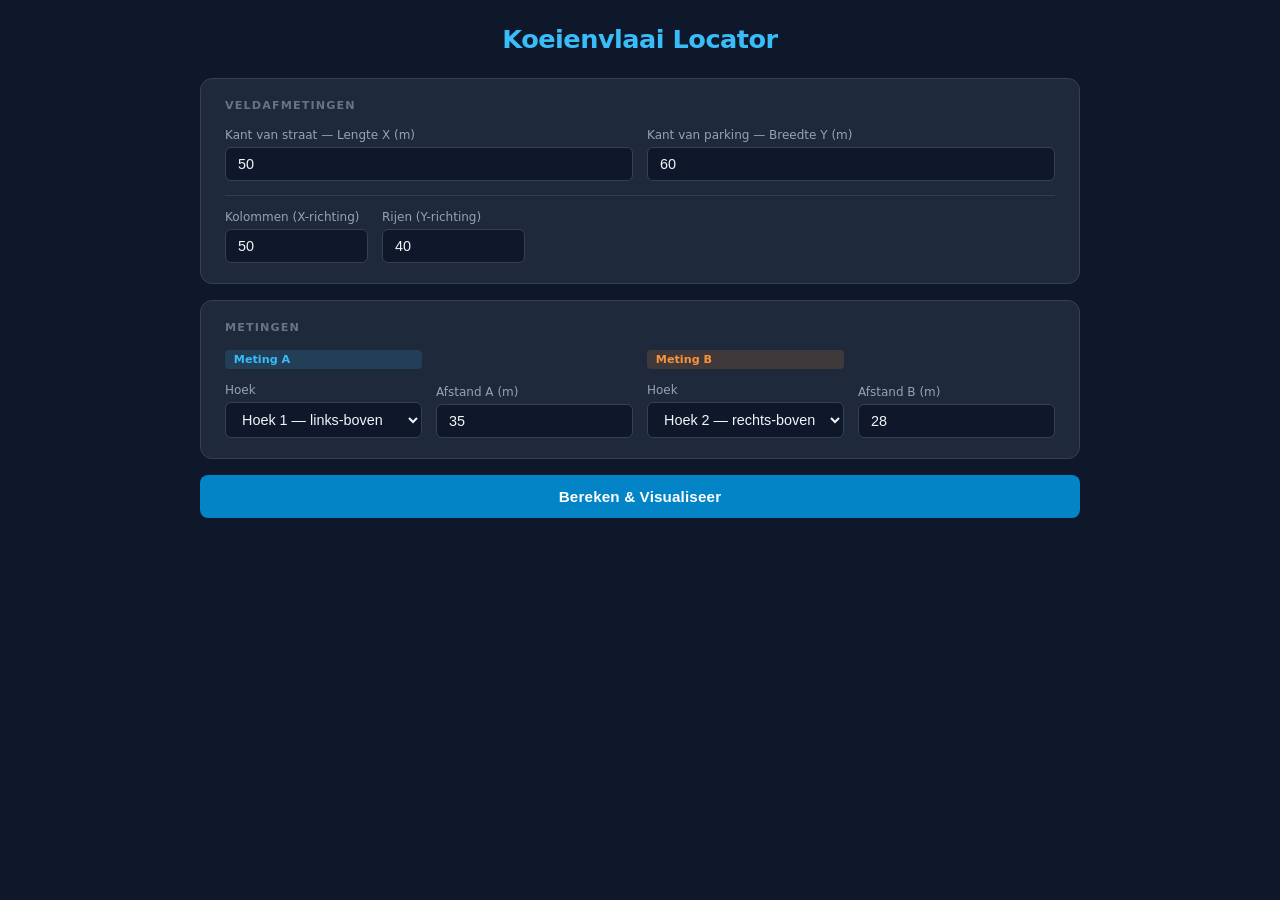
==== index.html @ a51b51c4 "Rename koeienvlaai.html to index.html" ====
<!DOCTYPE html>
<html lang="nl">
<head>
  <meta charset="UTF-8">
  <meta name="viewport" content="width=device-width, initial-scale=1.0">
  <title>Koeienvlaai Locator</title>
  <style>
    *, *::before, *::after { box-sizing: border-box; margin: 0; padding: 0; }
    body {
      font-family: system-ui, -apple-system, BlinkMacSystemFont, sans-serif;
      background: #0f172a;
      color: #e2e8f0;
      min-height: 100vh;
      padding: 1.5rem;
    }
    h1 {
      text-align: center;
      font-size: 1.6rem;
      font-weight: 700;
      color: #38bdf8;
      margin-bottom: 1.5rem;
      letter-spacing: -0.02em;
    }
    .container { max-width: 880px; margin: 0 auto; }
    .card {
      background: #1e293b;
      border: 1px solid #334155;
      border-radius: 12px;
      padding: 1.25rem 1.5rem;
      margin-bottom: 1rem;
    }
    .card-title {
      font-size: 0.7rem;
      font-weight: 700;
      text-transform: uppercase;
      letter-spacing: 0.1em;
      color: #64748b;
      margin-bottom: 1rem;
    }
    .grid-2 { display: grid; grid-template-columns: 1fr 1fr; gap: 0.875rem; }
    .grid-4 { display: grid; grid-template-columns: 1fr 1fr 1fr 1fr; gap: 0.875rem; }
    .field { display: flex; flex-direction: column; gap: 0.3rem; }
    label { font-size: 0.75rem; color: #94a3b8; font-weight: 500; }
    input, select {
      width: 100%; padding: 0.5rem 0.75rem;
      background: #0f172a; border: 1px solid #334155; border-radius: 6px;
      color: #f1f5f9; font-size: 0.9rem; transition: border-color 0.15s;
    }
    input:focus, select:focus { outline: none; border-color: #38bdf8; box-shadow: 0 0 0 2px rgba(56,189,248,0.15); }
    .sep { border: none; border-top: 1px solid #2d3d52; margin: 0.875rem 0; }
    .badge {
      font-size: 0.7rem; font-weight: 700; padding: 0.2rem 0.55rem;
      border-radius: 4px; display: inline-block; margin-bottom: 0.6rem;
    }
    .badge-a { background: rgba(56,189,248,0.15); color: #38bdf8; }
    .badge-b { background: rgba(251,146,60,0.15); color: #fb923c; }
    #calcBtn {
      width: 100%; padding: 0.8rem; background: #0284c7; color: #fff;
      border: none; border-radius: 8px; font-size: 0.95rem; font-weight: 600;
      cursor: pointer; transition: background 0.15s; margin-bottom: 1rem;
      letter-spacing: 0.01em;
    }
    #calcBtn:hover { background: #0369a1; }
    .canvas-wrapper { overflow: hidden; border-radius: 8px; background: #080f1a; }
    canvas { display: block; max-width: 100%; }
    .result-box {
      margin-top: 1rem; padding: 1rem 1.25rem; border-radius: 8px;
      border-left: 4px solid #22c55e; background: rgba(34,197,94,0.07);
    }
    .result-box.error { border-left-color: #ef4444; background: rgba(239,68,68,0.07); color: #fca5a5; }
    .vakje-num { font-size: 2.4rem; font-weight: 800; color: #22c55e; line-height: 1; }
    .coords-detail { margin-top: 0.5rem; font-size: 0.82rem; color: #94a3b8; line-height: 1.7; }
    .coords-detail strong { color: #cbd5e1; }
    .warn-txt { color: #f59e0b; font-size: 0.8rem; margin-top: 0.3rem; }
    @media (max-width: 600px) {
      .grid-4 { grid-template-columns: 1fr 1fr; }
      .grid-2 { grid-template-columns: 1fr; }
    }
  </style>
</head>
<body>
<div class="container">
  <h1>Koeienvlaai Locator</h1>

  <div class="card">
    <div class="card-title">Veldafmetingen</div>
    <div class="grid-2">
      <div class="field">
        <label>Kant van straat — Lengte X (m)</label>
        <input type="number" id="lengte" value="50" min="0.1" step="any">
      </div>
      <div class="field">
        <label>Kant van parking — Breedte Y (m)</label>
        <input type="number" id="breedte" value="60" min="0.1" step="any">
      </div>
    </div>
    <hr class="sep">
    <div class="grid-2" style="max-width:300px">
      <div class="field">
        <label>Kolommen (X-richting)</label>
        <input type="number" id="numCols" value="50" min="1" step="1">
      </div>
      <div class="field">
        <label>Rijen (Y-richting)</label>
        <input type="number" id="numRows" value="40" min="1" step="1">
      </div>
    </div>
  </div>

  <div class="card">
    <div class="card-title">Metingen</div>
    <div class="grid-4">
      <div class="field">
        <div class="badge badge-a">Meting A</div>
        <label>Hoek</label>
        <select id="hoekA">
          <option value="1">Hoek 1 — links-boven</option>
          <option value="2">Hoek 2 — rechts-boven</option>
          <option value="3">Hoek 3 — links-onder</option>
          <option value="4">Hoek 4 — rechts-onder</option>
        </select>
      </div>
      <div class="field" style="justify-content:flex-end">
        <label>Afstand A (m)</label>
        <input type="number" id="afstandA" value="35" min="0" step="any">
      </div>
      <div class="field">
        <div class="badge badge-b">Meting B</div>
        <label>Hoek</label>
        <select id="hoekB">
          <option value="1">Hoek 1 — links-boven</option>
          <option value="2" selected>Hoek 2 — rechts-boven</option>
          <option value="3">Hoek 3 — links-onder</option>
          <option value="4">Hoek 4 — rechts-onder</option>
        </select>
      </div>
      <div class="field" style="justify-content:flex-end">
        <label>Afstand B (m)</label>
        <input type="number" id="afstandB" value="28" min="0" step="any">
      </div>
    </div>
  </div>

  <button id="calcBtn" onclick="calculate()">Bereken &amp; Visualiseer</button>

  <div class="card" id="output-card" style="display:none">
    <div class="canvas-wrapper">
      <canvas id="fieldCanvas"></canvas>
    </div>
    <div id="result-text"></div>
  </div>

  <div class="card" id="full-grid-card" style="display:none">
    <div class="card-title">Volledig raster</div>
    <div id="full-grid-scroll" style="overflow:auto;max-height:520px;border-radius:6px;background:#080f1a;cursor:grab">
      <canvas id="fullGridCanvas" style="display:block"></canvas>
    </div>
    <div style="margin-top:.6rem;display:flex;gap:1rem;align-items:center;flex-wrap:wrap">
      <div style="display:flex;gap:.5rem;align-items:center;font-size:.75rem;color:#94a3b8">
        <span style="display:inline-block;width:12px;height:12px;background:rgba(34,197,94,0.4);border:2px solid #22c55e;border-radius:2px"></span> Winnend vakje
        <span style="display:inline-block;width:12px;height:12px;background:rgba(234,179,8,0.3);border:1px dashed #f59e0b;border-radius:2px;margin-left:.5rem"></span> Buurvakjes
      </div>
      <button onclick="scrollToWinner()" style="margin-left:auto;padding:.3rem .75rem;background:#0f172a;border:1px solid #334155;border-radius:6px;color:#94a3b8;font-size:.78rem;cursor:pointer">
        &#8982; Scroll naar winnend vakje
      </button>
    </div>
  </div>
</div>

<script>
// --- Hoeken ---
function getCorner(num, L, B) {
  return { 1:[0,0], 2:[L,0], 3:[0,B], 4:[L,B] }[num];
}

// --- Snijpunt van twee cirkels ---
// Geeft [pt1, pt2] of null als geen snijpunt
function circleIntersect(x1, y1, r1, x2, y2, r2) {
  const dx = x2 - x1, dy = y2 - y1;
  const d = Math.hypot(dx, dy);
  const EPS = 1e-9;
  if (d < EPS) return null;                    // zelfde middelpunt
  if (d > r1 + r2 + EPS) return null;          // te ver
  if (d < Math.abs(r1 - r2) - EPS) return null; // een binnen de andere
  const a = (r1 * r1 - r2 * r2 + d * d) / (2 * d);
  const h = Math.sqrt(Math.max(0, r1 * r1 - a * a));
  const mx = x1 + a * dx / d;
  const my = y1 + a * dy / d;
  return [
    [mx + h * dy / d, my - h * dx / d],
    [mx - h * dy / d, my + h * dx / d]
  ];
}

function insideRect(x, y, L, B, tol = 0.05) {
  return x >= -tol && x <= L + tol && y >= -tol && y <= B + tol;
}

// --- Hoofdberekening ---
function calculate() {
  const L    = parseFloat(document.getElementById('lengte').value);
  const B    = parseFloat(document.getElementById('breedte').value);
  const cols = parseInt(document.getElementById('numCols').value);
  const rows = parseInt(document.getElementById('numRows').value);
  const hA   = parseInt(document.getElementById('hoekA').value);
  const hB   = parseInt(document.getElementById('hoekB').value);
  const dA   = parseFloat(document.getElementById('afstandA').value);
  const dB   = parseFloat(document.getElementById('afstandB').value);

  if ([L,B,dA,dB].some(v => isNaN(v) || v <= 0) || cols < 1 || rows < 1)
    return showError('Vul alle velden in met positieve getallen.');
  if (hA === hB)
    return showError('Kies twee verschillende hoeken.');

  const [ax, ay] = getCorner(hA, L, B);
  const [bx, by] = getCorner(hB, L, B);

  const pts = circleIntersect(ax, ay, dA, bx, by, dB);
  if (!pts) return showError('De cirkels snijden niet — controleer de afstanden.');

  const inside = pts.filter(([x,y]) => insideRect(x, y, L, B));
  if (inside.length === 0)
    return showError('Geen snijpunt binnen het veld — controleer de afstanden.');

  let point, ambiguous = false;
  if (inside.length === 2) {
    ambiguous = true;
    const margin = ([x,y]) => Math.min(x, L-x, y, B-y);
    point = margin(inside[0]) >= margin(inside[1]) ? inside[0] : inside[1];
  } else {
    point = inside[0];
  }

  const [px, py] = point;
  const cellW = L / cols;
  const cellH = B / rows;
  const col = Math.min(Math.floor(px / cellW), cols - 1);
  const row = Math.min(Math.floor(py / cellH), rows - 1);
  const vakjeNum = row * cols + col + 1;

  document.getElementById('output-card').style.display = 'block';
  document.getElementById('full-grid-card').style.display = 'block';

  drawField({
    L, B, cols, rows, cellW, cellH,
    ax, ay, dA, bx, by, dB,
    px, py, col, row,
    allPts: pts, hA, hB
  });
  renderFullGrid(cols, rows, col, row);

  const c0 = [col * cellW,       row * cellH      ].map(v => v.toFixed(3));
  const c1 = [(col+1) * cellW,   row * cellH      ].map(v => v.toFixed(3));
  const c2 = [col * cellW,       (row+1) * cellH  ].map(v => v.toFixed(3));
  const c3 = [(col+1) * cellW,   (row+1) * cellH  ].map(v => v.toFixed(3));

  // 3×3 buurraster opbouwen
  const gridCells = [];
  for (let dr = -1; dr <= 1; dr++) {
    for (let dc = -1; dc <= 1; dc++) {
      const nc = col + dc, nr = row + dr;
      const isWin = dc === 0 && dr === 0;
      if (isWin) {
        gridCells.push(`<div style="background:rgba(34,197,94,0.2);border:2px solid #22c55e;border-radius:4px;
          padding:.35rem;text-align:center;font-weight:800;color:#22c55e;font-size:.95rem">#${vakjeNum}</div>`);
      } else if (nc >= 0 && nc < cols && nr >= 0 && nr < rows) {
        const n = nr * cols + nc + 1;
        gridCells.push(`<div style="background:rgba(234,179,8,0.12);border:1px dashed rgba(234,179,8,0.45);border-radius:4px;
          padding:.35rem;text-align:center;color:#fbbf24;font-size:.88rem;font-weight:600">#${n}</div>`);
      } else {
        gridCells.push(`<div style="border:1px solid #1e293b;border-radius:4px;padding:.35rem;
          text-align:center;color:#334155;font-size:.88rem">—</div>`);
      }
    }
  }

  // Afstandscontrole
  const calcDistA = Math.hypot(px - ax, py - ay);
  const calcDistB = Math.hypot(px - bx, py - by);
  const errA = Math.abs(calcDistA - dA);
  const errB = Math.abs(calcDistB - dB);
  const fmtErr = v => v < 0.001 ? '<span style="color:#4ade80">✓ 0.000</span>'
                                 : `<span style="color:#f87171">Δ ${v.toFixed(3)}</span>`;

  document.getElementById('result-text').innerHTML = `
    <div class="result-box">
      <div class="vakje-num">Vakje #${vakjeNum}</div>
      <div class="coords-detail">
        Koeienvlaai: <strong>X = ${px.toFixed(3)} m</strong> &nbsp;|&nbsp; <strong>Y = ${py.toFixed(3)} m</strong><br>
        Raster: <strong>${cols} kol. × ${rows} rijen</strong> = ${cols*rows} vakjes
        &nbsp;|&nbsp; Cel: ${cellW.toFixed(3)} m × ${cellH.toFixed(3)} m
      </div>
      <hr style="border:none;border-top:1px solid #2d3d52;margin:.75rem 0">
      <div style="font-size:.7rem;font-weight:700;text-transform:uppercase;letter-spacing:.08em;color:#64748b;margin-bottom:.6rem">
        Loodrechte afstanden
      </div>
      <div style="display:grid;grid-template-columns:auto 1fr;gap:.4rem 1rem;font-size:.82rem;font-family:monospace;max-width:480px">
        <div style="color:#94a3b8">&#8592; Kant van parking (links)</div>
        <div><span style="color:#64748b">X</span> = <span style="color:#94a3b8">${px.toFixed(3)}</span> = <strong style="color:#e2e8f0">${px.toFixed(3)} m</strong></div>
        <div style="color:#94a3b8">&#8594; Kant van parking (rechts)</div>
        <div><span style="color:#64748b">Lengte − X</span> = <span style="color:#94a3b8">${L.toFixed(3)} − ${px.toFixed(3)}</span> = <strong style="color:#e2e8f0">${(L - px).toFixed(3)} m</strong></div>
        <div style="color:#94a3b8">&#8593; Kant van straat (boven)</div>
        <div><span style="color:#64748b">Y</span> = <span style="color:#94a3b8">${py.toFixed(3)}</span> = <strong style="color:#e2e8f0">${py.toFixed(3)} m</strong></div>
        <div style="color:#94a3b8">&#8595; Kant van straat (onder)</div>
        <div><span style="color:#64748b">Breedte − Y</span> = <span style="color:#94a3b8">${B.toFixed(3)} − ${py.toFixed(3)}</span> = <strong style="color:#e2e8f0">${(B - py).toFixed(3)} m</strong></div>
      </div>
      <hr style="border:none;border-top:1px solid #2d3d52;margin:.75rem 0">
      <div style="font-size:.7rem;font-weight:700;text-transform:uppercase;letter-spacing:.08em;color:#64748b;margin-bottom:.6rem">
        Afstandscontrole
      </div>
      <table style="font-size:.82rem;font-family:monospace;border-collapse:collapse;width:100%;max-width:420px">
        <thead>
          <tr style="color:#64748b;font-size:.7rem;text-transform:uppercase;letter-spacing:.05em">
            <th style="text-align:left;padding:.2rem .5rem .2rem 0;font-weight:600">Meting</th>
            <th style="text-align:right;padding:.2rem .4rem;font-weight:600">Ingevoerd</th>
            <th style="text-align:right;padding:.2rem .4rem;font-weight:600">Berekend</th>
            <th style="text-align:right;padding:.2rem 0 .2rem .4rem;font-weight:600">Verschil</th>
          </tr>
        </thead>
        <tbody>
          <tr style="border-top:1px solid #1e293b">
            <td style="padding:.3rem .5rem .3rem 0;color:#38bdf8">Hoek ${hA} → punt</td>
            <td style="text-align:right;padding:.3rem .4rem;color:#cbd5e1">${dA.toFixed(3)} m</td>
            <td style="text-align:right;padding:.3rem .4rem;color:#cbd5e1">${calcDistA.toFixed(3)} m</td>
            <td style="text-align:right;padding:.3rem 0 .3rem .4rem">${fmtErr(errA)}</td>
          </tr>
          <tr style="border-top:1px solid #1e293b">
            <td style="padding:.3rem .5rem .3rem 0;color:#fb923c">Hoek ${hB} → punt</td>
            <td style="text-align:right;padding:.3rem .4rem;color:#cbd5e1">${dB.toFixed(3)} m</td>
            <td style="text-align:right;padding:.3rem .4rem;color:#cbd5e1">${calcDistB.toFixed(3)} m</td>
            <td style="text-align:right;padding:.3rem 0 .3rem .4rem">${fmtErr(errB)}</td>
          </tr>
        </tbody>
      </table>
      <hr style="border:none;border-top:1px solid #2d3d52;margin:.75rem 0">
      <div style="font-size:.7rem;font-weight:700;text-transform:uppercase;letter-spacing:.08em;color:#64748b;margin-bottom:.6rem">
        Omgeving (vakjenummers)
      </div>
      <div style="display:grid;grid-template-columns:repeat(3,1fr);gap:.3rem;max-width:240px;font-family:monospace">
        ${gridCells.join('')}
      </div>
      <hr style="border:none;border-top:1px solid #2d3d52;margin:.75rem 0">
      <div style="font-size:.7rem;font-weight:700;text-transform:uppercase;letter-spacing:.08em;color:#64748b;margin-bottom:.5rem">
        Hoekpunten winnend vakje
      </div>
      <div style="display:grid;grid-template-columns:1fr 1fr;gap:.3rem .75rem;font-size:.82rem;font-family:monospace">
        <span style="color:#94a3b8">↖ links-boven</span>  <strong>(${c0[0]}, ${c0[1]})</strong>
        <span style="color:#94a3b8">↗ rechts-boven</span> <strong>(${c1[0]}, ${c1[1]})</strong>
        <span style="color:#94a3b8">↙ links-onder</span>  <strong>(${c2[0]}, ${c2[1]})</strong>
        <span style="color:#94a3b8">↘ rechts-onder</span> <strong>(${c3[0]}, ${c3[1]})</strong>
      </div>
      ${ambiguous ? '<div class="warn-txt" style="margin-top:.5rem">&#9888; Beide snijpunten lagen binnen het veld — meest centrale punt gekozen.</div>' : ''}
    </div>`;
}

function showError(msg) {
  document.getElementById('output-card').style.display = 'block';
  document.getElementById('result-text').innerHTML =
    `<div class="result-box error">${msg}</div>`;
}

// --- Canvas tekening ---
function drawField({ L, B, cols, rows, cellW, cellH, ax, ay, dA, bx, by, dB, px, py, col, row, allPts, hA, hB }) {
  const canvas = document.getElementById('fieldCanvas');
  const PAD = 52;
  const containerW = canvas.parentElement.clientWidth || 800;
  const maxW = Math.min(containerW, 820);
  const maxH = 560;
  const scale = Math.min((maxW - 2*PAD) / L, (maxH - 2*PAD) / B);

  const W = Math.round(L * scale + 2*PAD);
  const H = Math.round(B * scale + 2*PAD);
  canvas.width = W;
  canvas.height = H;

  const ctx = canvas.getContext('2d');
  const cx = x => PAD + x * scale;
  const cy = y => PAD + y * scale;

  // Achtergrond
  ctx.fillStyle = '#080f1a';
  ctx.fillRect(0, 0, W, H);

  // Gras
  const grad = ctx.createLinearGradient(cx(0), cy(0), cx(L), cy(B));
  grad.addColorStop(0, '#14532d');
  grad.addColorStop(1, '#166534');
  ctx.fillStyle = grad;
  ctx.fillRect(cx(0), cy(0), L*scale, B*scale);

  // Rasterlijnen (alleen als cellen groot genoeg zijn om te zien)
  const pixW = cellW * scale;
  const pixH = cellH * scale;

  if (pixW >= 2) {
    ctx.strokeStyle = 'rgba(255,255,255,0.08)';
    ctx.lineWidth = 0.5;
    const stepC = pixW < 4 ? Math.ceil(4 / pixW) : 1;
    for (let c = 0; c <= cols; c += stepC) {
      ctx.beginPath();
      ctx.moveTo(cx(c * cellW), cy(0));
      ctx.lineTo(cx(c * cellW), cy(B));
      ctx.stroke();
    }
  }
  if (pixH >= 2) {
    ctx.strokeStyle = 'rgba(255,255,255,0.08)';
    ctx.lineWidth = 0.5;
    const stepR = pixH < 4 ? Math.ceil(4 / pixH) : 1;
    for (let r = 0; r <= rows; r += stepR) {
      ctx.beginPath();
      ctx.moveTo(cx(0), cy(r * cellH));
      ctx.lineTo(cx(L), cy(r * cellH));
      ctx.stroke();
    }
  }

  // Buurvakjes (max 8) — amber invulling
  const neighborOffsets = [
    [-1,-1],[0,-1],[1,-1],
    [-1, 0],       [1, 0],
    [-1, 1],[0, 1],[1, 1]
  ];
  const cellPixW = Math.max(cellW * scale, 2);
  const cellPixH = Math.max(cellH * scale, 2);

  ctx.fillStyle = 'rgba(234,179,8,0.18)';
  neighborOffsets.forEach(([dc, dr]) => {
    const nc = col + dc, nr = row + dr;
    if (nc >= 0 && nc < cols && nr >= 0 && nr < rows) {
      ctx.fillRect(cx(nc * cellW), cy(nr * cellH), cellPixW, cellPixH);
    }
  });

  // Winnend vakje — opvallende opvulling + gloed
  const winX = cx(col * cellW), winY = cy(row * cellH);
  const glow = ctx.createRadialGradient(
    winX + cellPixW/2, winY + cellPixH/2, 0,
    winX + cellPixW/2, winY + cellPixH/2, Math.max(cellPixW, cellPixH)
  );
  glow.addColorStop(0, 'rgba(34,197,94,0.55)');
  glow.addColorStop(1, 'rgba(34,197,94,0.15)');
  ctx.fillStyle = glow;
  ctx.fillRect(winX, winY, cellPixW, cellPixH);

  // Buurvakjes — rand (enkel als cellen zichtbaar groot zijn)
  if (cellPixW >= 3 && cellPixH >= 3) {
    ctx.strokeStyle = 'rgba(234,179,8,0.55)';
    ctx.lineWidth = 1;
    ctx.setLineDash([3,2]);
    neighborOffsets.forEach(([dc, dr]) => {
      const nc = col + dc, nr = row + dr;
      if (nc >= 0 && nc < cols && nr >= 0 && nr < rows) {
        ctx.strokeRect(cx(nc * cellW), cy(nr * cellH), cellPixW, cellPixH);
      }
    });
    ctx.setLineDash([]);
  }

  // Winnend vakje — rand
  ctx.strokeStyle = '#22c55e';
  ctx.lineWidth = Math.max(1.5, Math.min(3, cellPixW / 5));
  ctx.strokeRect(winX, winY, cellPixW, cellPixH);

  // Vakjenummers in cellen (winnend + buren) — alleen als cellen zichtbaar zijn
  if (cellPixW >= 14 && cellPixH >= 11) {
    const winNum = row * cols + col + 1;
    const fs = Math.min(13, Math.max(7, Math.floor(Math.min(cellPixW, cellPixH) * 0.38)));
    ctx.textAlign = 'center';
    ctx.textBaseline = 'middle';

    // Buren eerst (amber)
    neighborOffsets.forEach(([dc, dr]) => {
      const nc = col + dc, nr = row + dr;
      if (nc >= 0 && nc < cols && nr >= 0 && nr < rows) {
        const num = nr * cols + nc + 1;
        ctx.font = `bold ${fs}px system-ui`;
        // Achtergrond-schaduw voor leesbaarheid
        ctx.fillStyle = 'rgba(8,15,26,0.5)';
        ctx.fillText(String(num), cx(nc*cellW) + cellPixW/2 + 1, cy(nr*cellH) + cellPixH/2 + 1);
        ctx.fillStyle = 'rgba(234,179,8,0.95)';
        ctx.fillText(String(num), cx(nc*cellW) + cellPixW/2, cy(nr*cellH) + cellPixH/2);
      }
    });

    // Winnend vakje (wit)
    ctx.font = `bold ${fs}px system-ui`;
    ctx.fillStyle = 'rgba(8,15,26,0.5)';
    ctx.fillText(String(winNum), winX + cellPixW/2 + 1, winY + cellPixH/2 + 1);
    ctx.fillStyle = 'rgba(255,255,255,0.95)';
    ctx.fillText(String(winNum), winX + cellPixW/2, winY + cellPixH/2);
  }

  // Cirkels — geknipt tot canvas
  const drawCircle = (ox, oy, radius, color) => {
    ctx.save();
    ctx.beginPath();
    ctx.rect(0, 0, W, H);
    ctx.clip();
    ctx.beginPath();
    ctx.arc(cx(ox), cy(oy), radius * scale, 0, Math.PI * 2);
    ctx.strokeStyle = color;
    ctx.lineWidth = 1.5;
    ctx.stroke();
    ctx.restore();
  };
  drawCircle(ax, ay, dA, 'rgba(56,189,248,0.55)');
  drawCircle(bx, by, dB, 'rgba(251,146,60,0.55)');

  // Afstandslijnen (gestippeld)
  ctx.setLineDash([4,3]);
  ctx.lineWidth = 1;
  ctx.strokeStyle = 'rgba(56,189,248,0.35)';
  ctx.beginPath(); ctx.moveTo(cx(ax), cy(ay)); ctx.lineTo(cx(px), cy(py)); ctx.stroke();
  ctx.strokeStyle = 'rgba(251,146,60,0.35)';
  ctx.beginPath(); ctx.moveTo(cx(bx), cy(by)); ctx.lineTo(cx(px), cy(py)); ctx.stroke();
  ctx.setLineDash([]);

  // Veldrand
  ctx.strokeStyle = '#cbd5e1';
  ctx.lineWidth = 2;
  ctx.strokeRect(cx(0), cy(0), L*scale, B*scale);

  // As-aftekeningen
  ctx.fillStyle = '#4b5e77';
  ctx.font = '10px system-ui';
  ctx.textAlign = 'center';
  ctx.textBaseline = 'top';
  const ticksX = Math.min(10, cols);
  for (let i = 0; i <= ticksX; i++) {
    const v = (L / ticksX) * i;
    ctx.fillText(Number.isInteger(v) ? v : v.toFixed(1), cx(v), cy(B) + 5);
  }
  ctx.textAlign = 'right';
  ctx.textBaseline = 'middle';
  const ticksY = Math.min(10, rows);
  for (let i = 0; i <= ticksY; i++) {
    const v = (B / ticksY) * i;
    ctx.fillText(Number.isInteger(v) ? v : v.toFixed(1), cx(0) - 5, cy(v));
  }

  // As-labels
  ctx.fillStyle = '#475569';
  ctx.font = '11px system-ui';
  ctx.textAlign = 'center';
  ctx.textBaseline = 'bottom';
  ctx.fillText('X  —  Kant van straat (m)', cx(L/2), H - 2);
  ctx.save();
  ctx.translate(13, cy(B/2));
  ctx.rotate(-Math.PI/2);
  ctx.textBaseline = 'top';
  ctx.fillText('Y  —  Kant van parking (m)', 0, 0);
  ctx.restore();

  // Hoekcirkels + labels
  const cornerDefs = [
    [0,  0,  'H1', -1, -1],
    [L,  0,  'H2',  1, -1],
    [0,  B,  'H3', -1,  1],
    [L,  B,  'H4',  1,  1]
  ];
  cornerDefs.forEach(([fx, fy, lbl, sx, sy]) => {
    ctx.fillStyle = '#475569';
    ctx.beginPath();
    ctx.arc(cx(fx), cy(fy), 4, 0, Math.PI*2);
    ctx.fill();
    ctx.font = 'bold 11px system-ui';
    ctx.fillStyle = '#64748b';
    ctx.textAlign = sx < 0 ? 'right' : 'left';
    ctx.textBaseline = sy < 0 ? 'bottom' : 'top';
    ctx.fillText(lbl, cx(fx) + sx * 7, cy(fy) + sy * 7);
  });

  // Gekozen hoeken markeren
  const highlightCorner = (ox, oy, color) => {
    ctx.beginPath();
    ctx.arc(cx(ox), cy(oy), 9, 0, Math.PI*2);
    ctx.strokeStyle = color;
    ctx.lineWidth = 2;
    ctx.stroke();
  };
  highlightCorner(ax, ay, '#38bdf8');
  highlightCorner(bx, by, '#fb923c');

  // Ander snijpunt (verworpen)
  allPts.forEach(([ix, iy]) => {
    if (Math.abs(ix - px) > 0.001 || Math.abs(iy - py) > 0.001) {
      ctx.beginPath();
      ctx.arc(cx(ix), cy(iy), 5, 0, Math.PI*2);
      ctx.fillStyle = 'rgba(239,68,68,0.4)';
      ctx.fill();
      ctx.strokeStyle = '#ef4444';
      ctx.lineWidth = 1;
      ctx.stroke();
      ctx.fillStyle = '#ef4444';
      ctx.font = '9px system-ui';
      ctx.textAlign = 'left';
      ctx.textBaseline = 'bottom';
      ctx.fillText('✕', cx(ix)+7, cy(iy)-4);
    }
  });

  // Kruisdraad
  ctx.strokeStyle = 'rgba(34,197,94,0.3)';
  ctx.lineWidth = 1;
  ctx.setLineDash([4,4]);
  ctx.beginPath(); ctx.moveTo(cx(0), cy(py)); ctx.lineTo(cx(L), cy(py)); ctx.stroke();
  ctx.beginPath(); ctx.moveTo(cx(px), cy(0)); ctx.lineTo(cx(px), cy(B)); ctx.stroke();
  ctx.setLineDash([]);

  // Snijpunt
  ctx.beginPath();
  ctx.arc(cx(px), cy(py), 8, 0, Math.PI*2);
  ctx.fillStyle = '#22c55e';
  ctx.fill();
  ctx.strokeStyle = '#fff';
  ctx.lineWidth = 2.5;
  ctx.stroke();

  // Hoekpunten van winnend vakje
  const winCellCorners = [
    { fx: col * cellW,       fy: row * cellH,       ax: -1, ay: -1 },
    { fx: (col+1) * cellW,   fy: row * cellH,       ax:  1, ay: -1 },
    { fx: col * cellW,       fy: (row+1) * cellH,   ax: -1, ay:  1 },
    { fx: (col+1) * cellW,   fy: (row+1) * cellH,   ax:  1, ay:  1 },
  ];
  const showCornerLabels = cellPixW >= 48 && cellPixH >= 28;
  winCellCorners.forEach(({ fx, fy, ax: ta, ay: tb }) => {
    // Punt
    ctx.beginPath();
    ctx.arc(cx(fx), cy(fy), 4.5, 0, Math.PI*2);
    ctx.fillStyle = '#fff';
    ctx.fill();
    ctx.strokeStyle = '#22c55e';
    ctx.lineWidth = 1.5;
    ctx.stroke();

    if (showCornerLabels) {
      const lbl = `(${fx.toFixed(2)},${fy.toFixed(2)})`;
      ctx.font = 'bold 9px system-ui';
      const tw = ctx.measureText(lbl).width;
      const lx = cx(fx) + ta * (tw/2 + 5);
      const ly = cy(fy) + tb * 10;
      ctx.fillStyle = 'rgba(8,15,26,0.75)';
      ctx.fillRect(lx - tw/2 - 2, ly - 7, tw + 4, 13);
      ctx.fillStyle = '#e2e8f0';
      ctx.textAlign = 'center';
      ctx.textBaseline = 'middle';
      ctx.fillText(lbl, lx, ly);
    }
  });

  // Coördinaat-label naast punt
  const lblTxt = `(${px.toFixed(2)}, ${py.toFixed(2)})`;
  const lblX = cx(px) + 12;
  const lblY = cy(py) - 6;
  ctx.font = 'bold 11px system-ui';
  ctx.textAlign = 'left';
  ctx.textBaseline = 'bottom';
  // Schaduw voor leesbaarheid
  ctx.fillStyle = 'rgba(8,15,26,0.7)';
  ctx.fillRect(lblX - 2, lblY - 13, ctx.measureText(lblTxt).width + 4, 15);
  ctx.fillStyle = '#e2e8f0';
  ctx.fillText(lblTxt, lblX, lblY);

  // Legende (linksboven in veld)
  const legItems = [
    ['#38bdf8', `Hoek ${hA}  (${dA} m)`],
    ['#fb923c', `Hoek ${hB}  (${dB} m)`],
    ['#22c55e', 'Koeienvlaai'],
    ['rgba(234,179,8,0.7)', 'Buurvakjes']
  ];
  const legX0 = cx(0) + 8;
  const legY0 = cy(0) + 10;
  const legH = legItems.length * 17 + 8;
  const legW = 130;
  ctx.fillStyle = 'rgba(8,15,26,0.65)';
  ctx.beginPath();
  ctx.roundRect(legX0, legY0, legW, legH, 4);
  ctx.fill();
  ctx.font = '10px system-ui';
  legItems.forEach(([color, text], i) => {
    const y = legY0 + 8 + i * 17;
    ctx.fillStyle = color;
    ctx.fillRect(legX0 + 6, y, 10, 10);
    ctx.fillStyle = '#cbd5e1';
    ctx.textAlign = 'left';
    ctx.textBaseline = 'top';
    ctx.fillText(text, legX0 + 20, y);
  });
}

// --- Volledig raster ---
let _fullGridWinCol = 0, _fullGridWinRow = 0, _fullGridCell = 28;

function renderFullGrid(cols, rows, winCol, winRow) {
  _fullGridWinCol = winCol;
  _fullGridWinRow = winRow;

  const canvas = document.getElementById('fullGridCanvas');
  const wrapper = document.getElementById('full-grid-scroll');
  const wrapW = wrapper.clientWidth || 800;

  // Cel-grootte: pas aan op breedte, minimum 20px
  const CELL = Math.max(20, Math.min(52, Math.floor((wrapW - 2) / cols)));
  _fullGridCell = CELL;

  // Header breedte (rijnummer): genoeg voor het grootste getal
  const HDR_W = Math.max(24, String(rows).length * 8 + 10);
  const HDR_H = 22;

  canvas.width  = HDR_W + cols * CELL + 1;
  canvas.height = HDR_H + rows * CELL + 1;

  const ctx = canvas.getContext('2d');

  // Achtergrond
  ctx.fillStyle = '#080f1a';
  ctx.fillRect(0, 0, canvas.width, canvas.height);

  // Burenset
  const neighborOffsets = [[-1,-1],[0,-1],[1,-1],[-1,0],[1,0],[-1,1],[0,1],[1,1]];
  const neighborSet = new Set();
  neighborOffsets.forEach(([dc, dr]) => {
    const nc = winCol + dc, nr = winRow + dr;
    if (nc >= 0 && nc < cols && nr >= 0 && nr < rows)
      neighborSet.add(nr * cols + nc);
  });

  const fs = Math.max(7, Math.min(13, Math.floor(CELL * 0.42)));
  ctx.textAlign = 'center';
  ctx.textBaseline = 'middle';

  // Cellen
  for (let r = 0; r < rows; r++) {
    for (let c = 0; c < cols; c++) {
      const x = HDR_W + c * CELL;
      const y = HDR_H + r * CELL;
      const idx = r * cols + c;
      const num = idx + 1;
      const isWin = c === winCol && r === winRow;
      const isNeighbor = neighborSet.has(idx);

      // Achtergrond cel
      ctx.fillStyle = isWin      ? 'rgba(34,197,94,0.32)'
                    : isNeighbor ? 'rgba(234,179,8,0.22)'
                    : '#1a2540';
      ctx.fillRect(x, y, CELL, CELL);

      // Rand
      ctx.strokeStyle = isWin      ? '#22c55e'
                      : isNeighbor ? 'rgba(234,179,8,0.6)'
                      : '#243050';
      ctx.lineWidth = isWin ? 1.5 : 0.5;
      if (isNeighbor && !isWin) ctx.setLineDash([3,2]);
      ctx.strokeRect(x + 0.5, y + 0.5, CELL - 1, CELL - 1);
      ctx.setLineDash([]);

      // Nummer
      ctx.font = `${isWin || isNeighbor ? 'bold ' : ''}${fs}px system-ui`;
      ctx.fillStyle = isWin      ? '#4ade80'
                    : isNeighbor ? '#fbbf24'
                    : '#3d5070';
      ctx.fillText(String(num), x + CELL / 2, y + CELL / 2);
    }
  }

  // Winnende cel: extra dikke rand eroverheen
  {
    const x = HDR_W + winCol * CELL;
    const y = HDR_H + winRow * CELL;
    ctx.strokeStyle = '#22c55e';
    ctx.lineWidth = 2.5;
    ctx.strokeRect(x + 1, y + 1, CELL - 2, CELL - 2);
  }

  // Kolomkoppen
  ctx.fillStyle = '#111c30';
  ctx.fillRect(HDR_W, 0, cols * CELL + 1, HDR_H);
  const hFs = Math.max(6, Math.min(10, Math.floor(CELL * 0.35)));
  ctx.font = `bold ${hFs}px system-ui`;
  ctx.fillStyle = '#4b5e77';
  for (let c = 0; c < cols; c++) {
    ctx.fillText(String(c + 1), HDR_W + c * CELL + CELL / 2, HDR_H / 2);
  }

  // Rijkoppen
  ctx.fillStyle = '#111c30';
  ctx.fillRect(0, HDR_H, HDR_W, rows * CELL + 1);
  ctx.font = `bold ${hFs}px system-ui`;
  ctx.fillStyle = '#4b5e77';
  ctx.textAlign = 'right';
  for (let r = 0; r < rows; r++) {
    ctx.fillText(String(r + 1), HDR_W - 4, HDR_H + r * CELL + CELL / 2);
  }

  // Hoek (linksboven leeg)
  ctx.fillStyle = '#080f1a';
  ctx.fillRect(0, 0, HDR_W, HDR_H);

  // Scheidingslijn kop/body
  ctx.strokeStyle = '#2d3d52';
  ctx.lineWidth = 1;
  ctx.beginPath();
  ctx.moveTo(0, HDR_H); ctx.lineTo(canvas.width, HDR_H); ctx.stroke();
  ctx.beginPath();
  ctx.moveTo(HDR_W, 0); ctx.lineTo(HDR_W, canvas.height); ctx.stroke();

  scrollToWinner();
}

function scrollToWinner() {
  const wrapper = document.getElementById('full-grid-scroll');
  const canvas  = document.getElementById('fullGridCanvas');
  const HDR_W = Math.max(24, String(Math.ceil(canvas.height / _fullGridCell)).length * 8 + 10);
  const HDR_H = 22;
  const wx = HDR_W + _fullGridWinCol * _fullGridCell;
  const wy = HDR_H + _fullGridWinRow * _fullGridCell;
  wrapper.scrollLeft = Math.max(0, wx - wrapper.clientWidth  / 2 + _fullGridCell / 2);
  wrapper.scrollTop  = Math.max(0, wy - wrapper.clientHeight / 2 + _fullGridCell / 2);
}
</script>
</body>
</html>
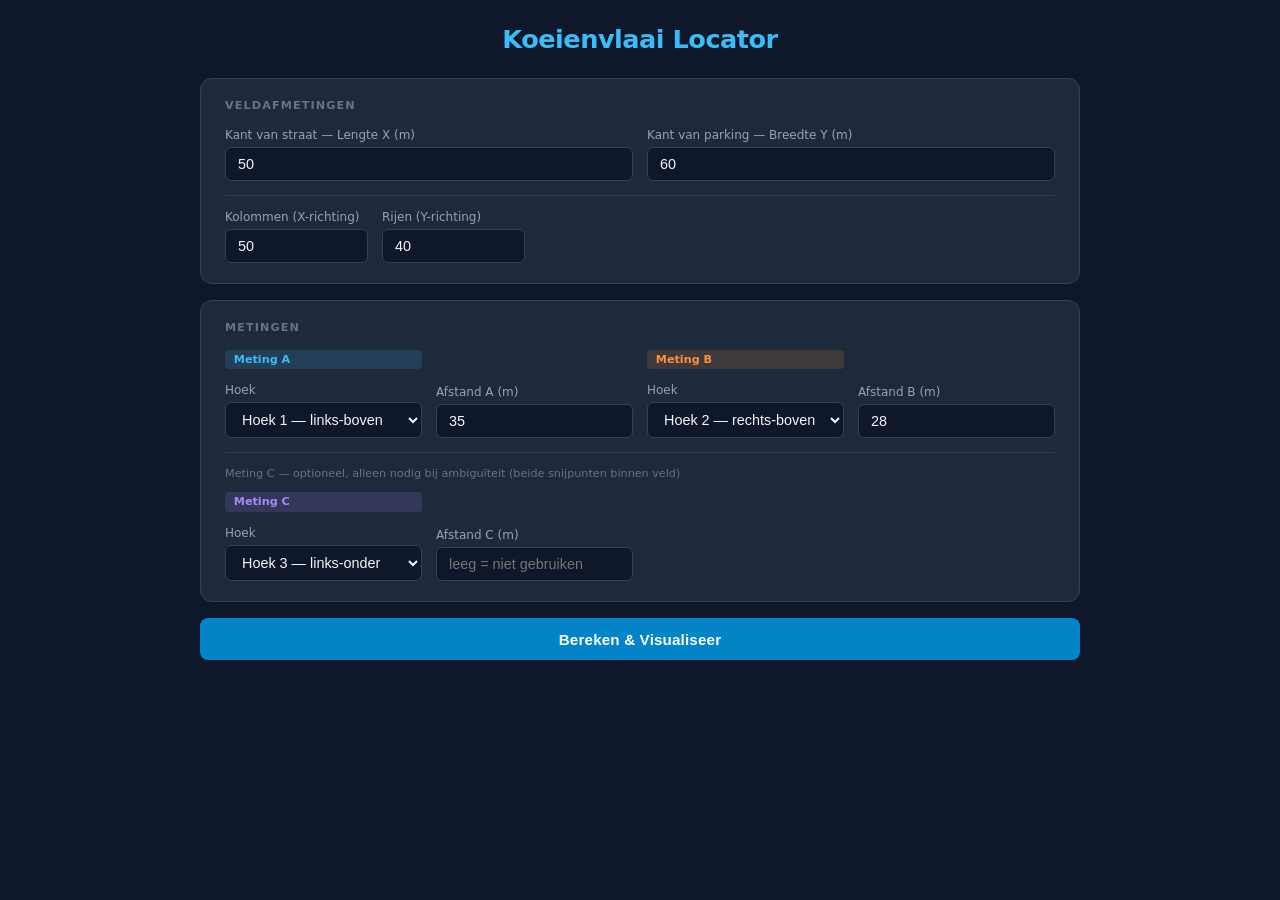
==== commit a0552cf6: "Update index.html" ====
--- a/index.html
+++ b/index.html
@@ -54,6 +54,7 @@
     }
     .badge-a { background: rgba(56,189,248,0.15); color: #38bdf8; }
     .badge-b { background: rgba(251,146,60,0.15); color: #fb923c; }
+    .badge-c { background: rgba(167,139,250,0.15); color: #a78bfa; }
     #calcBtn {
       width: 100%; padding: 0.8rem; background: #0284c7; color: #fff;
       border: none; border-radius: 8px; font-size: 0.95rem; font-weight: 600;
@@ -138,6 +139,28 @@
         <label>Afstand B (m)</label>
         <input type="number" id="afstandB" value="28" min="0" step="any">
       </div>
+    </div>
+    <hr class="sep">
+    <div style="font-size:.7rem;color:#64748b;margin-bottom:.75rem">
+      Meting C — optioneel, alleen nodig bij ambiguïteit (beide snijpunten binnen veld)
+    </div>
+    <div class="grid-4">
+      <div class="field">
+        <div class="badge badge-c">Meting C</div>
+        <label>Hoek</label>
+        <select id="hoekC">
+          <option value="1">Hoek 1 — links-boven</option>
+          <option value="2">Hoek 2 — rechts-boven</option>
+          <option value="3" selected>Hoek 3 — links-onder</option>
+          <option value="4">Hoek 4 — rechts-onder</option>
+        </select>
+      </div>
+      <div class="field" style="justify-content:flex-end">
+        <label>Afstand C (m)</label>
+        <input type="number" id="afstandC" placeholder="leeg = niet gebruiken" min="0" step="any">
+      </div>
+      <div></div>
+      <div></div>
     </div>
   </div>
 
@@ -209,8 +232,15 @@
 
   if ([L,B,dA,dB].some(v => isNaN(v) || v <= 0) || cols < 1 || rows < 1)
     return showError('Vul alle velden in met positieve getallen.');
+  if (cols * rows > 100000)
+    return showError('Raster te groot — maximaal 100 000 vakjes (bv. 1000 × 100).');
   if (hA === hB)
     return showError('Kies twee verschillende hoeken.');
+
+  const afstandCRaw = document.getElementById('afstandC').value.trim();
+  const hasC = afstandCRaw !== '' && parseFloat(afstandCRaw) > 0;
+  const hC   = hasC ? parseInt(document.getElementById('hoekC').value) : null;
+  const dC   = hasC ? parseFloat(afstandCRaw) : null;
 
   const [ax, ay] = getCorner(hA, L, B);
   const [bx, by] = getCorner(hB, L, B);
@@ -222,11 +252,18 @@
   if (inside.length === 0)
     return showError('Geen snijpunt binnen het veld — controleer de afstanden.');
 
-  let point, ambiguous = false;
+  let point, ambiguous = false, resolvedByC = false;
   if (inside.length === 2) {
-    ambiguous = true;
-    const margin = ([x,y]) => Math.min(x, L-x, y, B-y);
-    point = margin(inside[0]) >= margin(inside[1]) ? inside[0] : inside[1];
+    if (hasC && hC !== hA && hC !== hB) {
+      const [ccx, ccy] = getCorner(hC, L, B);
+      const distToC = ([x, y]) => Math.abs(Math.hypot(x - ccx, y - ccy) - dC);
+      point = distToC(inside[0]) <= distToC(inside[1]) ? inside[0] : inside[1];
+      resolvedByC = true;
+    } else {
+      ambiguous = true;
+      const margin = ([x,y]) => Math.min(x, L-x, y, B-y);
+      point = margin(inside[0]) >= margin(inside[1]) ? inside[0] : inside[1];
+    }
   } else {
     point = inside[0];
   }
@@ -234,8 +271,8 @@
   const [px, py] = point;
   const cellW = L / cols;
   const cellH = B / rows;
-  const col = Math.min(Math.floor(px / cellW), cols - 1);
-  const row = Math.min(Math.floor(py / cellH), rows - 1);
+  const col = Math.min(Math.max(0, Math.floor(px / cellW)), cols - 1);
+  const row = Math.min(Math.max(0, Math.floor(py / cellH)), rows - 1);
   const vakjeNum = row * cols + col + 1;
 
   document.getElementById('output-card').style.display = 'block';
@@ -245,7 +282,8 @@
     L, B, cols, rows, cellW, cellH,
     ax, ay, dA, bx, by, dB,
     px, py, col, row,
-    allPts: pts, hA, hB
+    allPts: pts, hA, hB,
+    hC, dC, hasC
   });
   renderFullGrid(cols, rows, col, row);
 
@@ -281,6 +319,20 @@
   const errB = Math.abs(calcDistB - dB);
   const fmtErr = v => v < 0.001 ? '<span style="color:#4ade80">✓ 0.000</span>'
                                  : `<span style="color:#f87171">Δ ${v.toFixed(3)}</span>`;
+
+  let calcCRow = '';
+  if (hasC) {
+    const [ccx, ccy] = getCorner(hC, L, B);
+    const calcDistC = Math.hypot(px - ccx, py - ccy);
+    const errC = Math.abs(calcDistC - dC);
+    calcCRow = `
+      <tr style="border-top:1px solid #1e293b">
+        <td style="padding:.3rem .5rem .3rem 0;color:#a78bfa">Hoek ${hC} → punt</td>
+        <td style="text-align:right;padding:.3rem .4rem;color:#cbd5e1">${dC.toFixed(3)} m</td>
+        <td style="text-align:right;padding:.3rem .4rem;color:#cbd5e1">${calcDistC.toFixed(3)} m</td>
+        <td style="text-align:right;padding:.3rem 0 .3rem .4rem">${fmtErr(errC)}</td>
+      </tr>`;
+  }
 
   document.getElementById('result-text').innerHTML = `
     <div class="result-box">
@@ -330,6 +382,7 @@
             <td style="text-align:right;padding:.3rem .4rem;color:#cbd5e1">${calcDistB.toFixed(3)} m</td>
             <td style="text-align:right;padding:.3rem 0 .3rem .4rem">${fmtErr(errB)}</td>
           </tr>
+          ${calcCRow}
         </tbody>
       </table>
       <hr style="border:none;border-top:1px solid #2d3d52;margin:.75rem 0">
@@ -349,7 +402,8 @@
         <span style="color:#94a3b8">↙ links-onder</span>  <strong>(${c2[0]}, ${c2[1]})</strong>
         <span style="color:#94a3b8">↘ rechts-onder</span> <strong>(${c3[0]}, ${c3[1]})</strong>
       </div>
-      ${ambiguous ? '<div class="warn-txt" style="margin-top:.5rem">&#9888; Beide snijpunten lagen binnen het veld — meest centrale punt gekozen.</div>' : ''}
+      ${ambiguous ? '<div class="warn-txt" style="margin-top:.5rem">&#9888; Beide snijpunten lagen binnen het veld — meest centrale punt gekozen. Voeg Meting C toe voor zekerheid.</div>' : ''}
+      ${resolvedByC ? '<div style="color:#a78bfa;font-size:.8rem;margin-top:.3rem">&#10003; Meting C heeft het snijpunt eenduidig bepaald.</div>' : ''}
     </div>`;
 }
 
@@ -360,7 +414,7 @@
 }
 
 // --- Canvas tekening ---
-function drawField({ L, B, cols, rows, cellW, cellH, ax, ay, dA, bx, by, dB, px, py, col, row, allPts, hA, hB }) {
+function drawField({ L, B, cols, rows, cellW, cellH, ax, ay, dA, bx, by, dB, px, py, col, row, allPts, hA, hB, hC, dC, hasC }) {
   const canvas = document.getElementById('fieldCanvas');
   const PAD = 52;
   const containerW = canvas.parentElement.clientWidth || 800;
@@ -506,6 +560,10 @@
   };
   drawCircle(ax, ay, dA, 'rgba(56,189,248,0.55)');
   drawCircle(bx, by, dB, 'rgba(251,146,60,0.55)');
+  if (hasC) {
+    const [ccx, ccy] = getCorner(hC, L, B);
+    drawCircle(ccx, ccy, dC, 'rgba(167,139,250,0.55)');
+  }
 
   // Afstandslijnen (gestippeld)
   ctx.setLineDash([4,3]);
@@ -514,6 +572,11 @@
   ctx.beginPath(); ctx.moveTo(cx(ax), cy(ay)); ctx.lineTo(cx(px), cy(py)); ctx.stroke();
   ctx.strokeStyle = 'rgba(251,146,60,0.35)';
   ctx.beginPath(); ctx.moveTo(cx(bx), cy(by)); ctx.lineTo(cx(px), cy(py)); ctx.stroke();
+  if (hasC) {
+    const [ccx, ccy] = getCorner(hC, L, B);
+    ctx.strokeStyle = 'rgba(167,139,250,0.35)';
+    ctx.beginPath(); ctx.moveTo(cx(ccx), cy(ccy)); ctx.lineTo(cx(px), cy(py)); ctx.stroke();
+  }
   ctx.setLineDash([]);
 
   // Veldrand
@@ -581,6 +644,7 @@
   };
   highlightCorner(ax, ay, '#38bdf8');
   highlightCorner(bx, by, '#fb923c');
+  if (hasC) { const [ccx, ccy] = getCorner(hC, L, B); highlightCorner(ccx, ccy, '#a78bfa'); }
 
   // Ander snijpunt (verworpen)
   allPts.forEach(([ix, iy]) => {
@@ -667,6 +731,7 @@
   const legItems = [
     ['#38bdf8', `Hoek ${hA}  (${dA} m)`],
     ['#fb923c', `Hoek ${hB}  (${dB} m)`],
+    ...(hasC ? [['#a78bfa', `Hoek ${hC}  (${dC} m)`]] : []),
     ['#22c55e', 'Koeienvlaai'],
     ['rgba(234,179,8,0.7)', 'Buurvakjes']
   ];
@@ -675,8 +740,7 @@
   const legH = legItems.length * 17 + 8;
   const legW = 130;
   ctx.fillStyle = 'rgba(8,15,26,0.65)';
-  ctx.beginPath();
-  ctx.roundRect(legX0, legY0, legW, legH, 4);
+  ctxRoundRect(ctx, legX0, legY0, legW, legH, 4);
   ctx.fill();
   ctx.font = '10px system-ui';
   legItems.forEach(([color, text], i) => {
@@ -690,12 +754,23 @@
   });
 }
 
+function ctxRoundRect(ctx, x, y, w, h, r) {
+  ctx.beginPath();
+  ctx.moveTo(x + r, y);
+  ctx.arcTo(x + w, y, x + w, y + h, r);
+  ctx.arcTo(x + w, y + h, x, y + h, r);
+  ctx.arcTo(x, y + h, x, y, r);
+  ctx.arcTo(x, y, x + w, y, r);
+  ctx.closePath();
+}
+
 // --- Volledig raster ---
-let _fullGridWinCol = 0, _fullGridWinRow = 0, _fullGridCell = 28;
+let _fullGridWinCol = 0, _fullGridWinRow = 0, _fullGridCell = 28, _fullGridRows = 1;
 
 function renderFullGrid(cols, rows, winCol, winRow) {
   _fullGridWinCol = winCol;
   _fullGridWinRow = winRow;
+  _fullGridRows   = rows;
 
   const canvas = document.getElementById('fullGridCanvas');
   const wrapper = document.getElementById('full-grid-scroll');
@@ -812,7 +887,7 @@
 function scrollToWinner() {
   const wrapper = document.getElementById('full-grid-scroll');
   const canvas  = document.getElementById('fullGridCanvas');
-  const HDR_W = Math.max(24, String(Math.ceil(canvas.height / _fullGridCell)).length * 8 + 10);
+  const HDR_W = Math.max(24, String(_fullGridRows).length * 8 + 10);
   const HDR_H = 22;
   const wx = HDR_W + _fullGridWinCol * _fullGridCell;
   const wy = HDR_H + _fullGridWinRow * _fullGridCell;
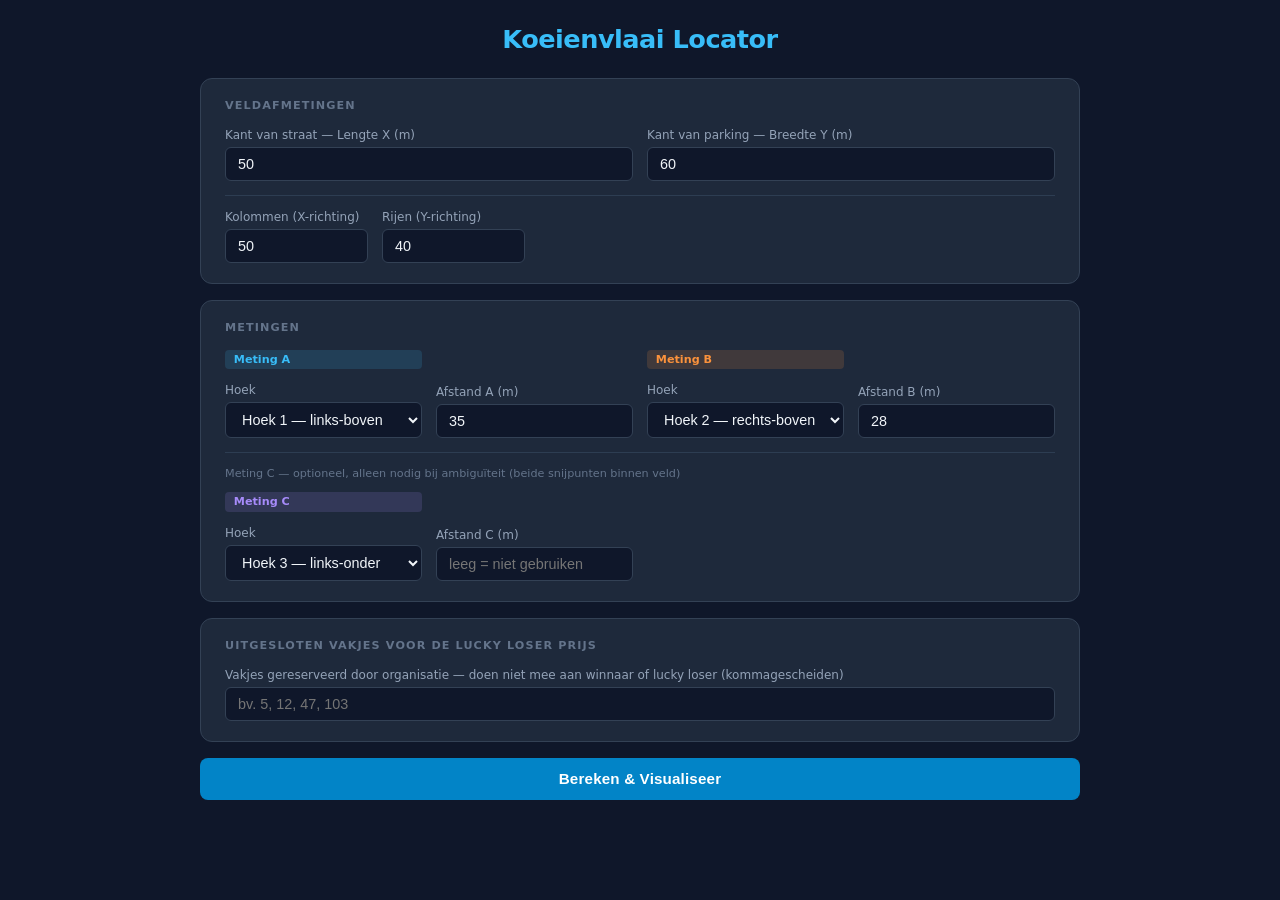
==== commit 1fd4095b: "Refactor naar 3 bestanden + lucky loser + bugfixes - Split single HTML in index.html / style.css / a" ====
--- a/index.html
+++ b/index.html
@@ -4,85 +4,13 @@
   <meta charset="UTF-8">
   <meta name="viewport" content="width=device-width, initial-scale=1.0">
   <title>Koeienvlaai Locator</title>
-  <style>
-    *, *::before, *::after { box-sizing: border-box; margin: 0; padding: 0; }
-    body {
-      font-family: system-ui, -apple-system, BlinkMacSystemFont, sans-serif;
-      background: #0f172a;
-      color: #e2e8f0;
-      min-height: 100vh;
-      padding: 1.5rem;
-    }
-    h1 {
-      text-align: center;
-      font-size: 1.6rem;
-      font-weight: 700;
-      color: #38bdf8;
-      margin-bottom: 1.5rem;
-      letter-spacing: -0.02em;
-    }
-    .container { max-width: 880px; margin: 0 auto; }
-    .card {
-      background: #1e293b;
-      border: 1px solid #334155;
-      border-radius: 12px;
-      padding: 1.25rem 1.5rem;
-      margin-bottom: 1rem;
-    }
-    .card-title {
-      font-size: 0.7rem;
-      font-weight: 700;
-      text-transform: uppercase;
-      letter-spacing: 0.1em;
-      color: #64748b;
-      margin-bottom: 1rem;
-    }
-    .grid-2 { display: grid; grid-template-columns: 1fr 1fr; gap: 0.875rem; }
-    .grid-4 { display: grid; grid-template-columns: 1fr 1fr 1fr 1fr; gap: 0.875rem; }
-    .field { display: flex; flex-direction: column; gap: 0.3rem; }
-    label { font-size: 0.75rem; color: #94a3b8; font-weight: 500; }
-    input, select {
-      width: 100%; padding: 0.5rem 0.75rem;
-      background: #0f172a; border: 1px solid #334155; border-radius: 6px;
-      color: #f1f5f9; font-size: 0.9rem; transition: border-color 0.15s;
-    }
-    input:focus, select:focus { outline: none; border-color: #38bdf8; box-shadow: 0 0 0 2px rgba(56,189,248,0.15); }
-    .sep { border: none; border-top: 1px solid #2d3d52; margin: 0.875rem 0; }
-    .badge {
-      font-size: 0.7rem; font-weight: 700; padding: 0.2rem 0.55rem;
-      border-radius: 4px; display: inline-block; margin-bottom: 0.6rem;
-    }
-    .badge-a { background: rgba(56,189,248,0.15); color: #38bdf8; }
-    .badge-b { background: rgba(251,146,60,0.15); color: #fb923c; }
-    .badge-c { background: rgba(167,139,250,0.15); color: #a78bfa; }
-    #calcBtn {
-      width: 100%; padding: 0.8rem; background: #0284c7; color: #fff;
-      border: none; border-radius: 8px; font-size: 0.95rem; font-weight: 600;
-      cursor: pointer; transition: background 0.15s; margin-bottom: 1rem;
-      letter-spacing: 0.01em;
-    }
-    #calcBtn:hover { background: #0369a1; }
-    .canvas-wrapper { overflow: hidden; border-radius: 8px; background: #080f1a; }
-    canvas { display: block; max-width: 100%; }
-    .result-box {
-      margin-top: 1rem; padding: 1rem 1.25rem; border-radius: 8px;
-      border-left: 4px solid #22c55e; background: rgba(34,197,94,0.07);
-    }
-    .result-box.error { border-left-color: #ef4444; background: rgba(239,68,68,0.07); color: #fca5a5; }
-    .vakje-num { font-size: 2.4rem; font-weight: 800; color: #22c55e; line-height: 1; }
-    .coords-detail { margin-top: 0.5rem; font-size: 0.82rem; color: #94a3b8; line-height: 1.7; }
-    .coords-detail strong { color: #cbd5e1; }
-    .warn-txt { color: #f59e0b; font-size: 0.8rem; margin-top: 0.3rem; }
-    @media (max-width: 600px) {
-      .grid-4 { grid-template-columns: 1fr 1fr; }
-      .grid-2 { grid-template-columns: 1fr; }
-    }
-  </style>
+  <link rel="stylesheet" href="style.css">
 </head>
 <body>
 <div class="container">
   <h1>Koeienvlaai Locator</h1>
 
+  <!-- Veldafmetingen -->
   <div class="card">
     <div class="card-title">Veldafmetingen</div>
     <div class="grid-2">
@@ -108,6 +36,7 @@
     </div>
   </div>
 
+  <!-- Metingen -->
   <div class="card">
     <div class="card-title">Metingen</div>
     <div class="grid-4">
@@ -164,8 +93,18 @@
     </div>
   </div>
 
+  <!-- Uitgesloten vakjes -->
+  <div class="card">
+    <div class="card-title">Uitgesloten vakjes voor de Lucky Loser Prijs</div>
+    <div class="field">
+      <label>Vakjes gereserveerd door organisatie — doen niet mee aan winnaar of lucky loser (kommagescheiden)</label>
+      <input type="text" id="uitgesloten" placeholder="bv. 5, 12, 47, 103">
+    </div>
+  </div>
+
   <button id="calcBtn" onclick="calculate()">Bereken &amp; Visualiseer</button>
 
+  <!-- Resultaat + veldtekening -->
   <div class="card" id="output-card" style="display:none">
     <div class="canvas-wrapper">
       <canvas id="fieldCanvas"></canvas>
@@ -173,727 +112,23 @@
     <div id="result-text"></div>
   </div>
 
+  <!-- Volledig raster -->
   <div class="card" id="full-grid-card" style="display:none">
     <div class="card-title">Volledig raster</div>
     <div id="full-grid-scroll" style="overflow:auto;max-height:520px;border-radius:6px;background:#080f1a;cursor:grab">
       <canvas id="fullGridCanvas" style="display:block"></canvas>
     </div>
     <div style="margin-top:.6rem;display:flex;gap:1rem;align-items:center;flex-wrap:wrap">
-      <div style="display:flex;gap:.5rem;align-items:center;font-size:.75rem;color:#94a3b8">
-        <span style="display:inline-block;width:12px;height:12px;background:rgba(34,197,94,0.4);border:2px solid #22c55e;border-radius:2px"></span> Winnend vakje
-        <span style="display:inline-block;width:12px;height:12px;background:rgba(234,179,8,0.3);border:1px dashed #f59e0b;border-radius:2px;margin-left:.5rem"></span> Buurvakjes
+      <div class="legend-items">
+        <span class="leg-swatch" style="background:rgba(34,197,94,0.4);border:2px solid #22c55e"></span> Winnaar
+        <span class="leg-swatch" style="background:rgba(245,158,11,0.4);border:2px solid #f59e0b;margin-left:.5rem"></span> Lucky loser
+        <span class="leg-swatch" style="background:rgba(234,179,8,0.3);border:1px dashed #f59e0b;margin-left:.5rem"></span> Buurvakjes winnaar
+        <span class="leg-swatch" style="background:rgba(239,68,68,0.2);border:1px solid rgba(239,68,68,0.5);margin-left:.5rem"></span> Uitgesloten
       </div>
-      <button onclick="scrollToWinner()" style="margin-left:auto;padding:.3rem .75rem;background:#0f172a;border:1px solid #334155;border-radius:6px;color:#94a3b8;font-size:.78rem;cursor:pointer">
-        &#8982; Scroll naar winnend vakje
-      </button>
+      <button onclick="scrollToWinner()" class="btn-small">&#8982; Scroll naar winnaar</button>
     </div>
   </div>
 </div>
-
-<script>
-// --- Hoeken ---
-function getCorner(num, L, B) {
-  return { 1:[0,0], 2:[L,0], 3:[0,B], 4:[L,B] }[num];
-}
-
-// --- Snijpunt van twee cirkels ---
-// Geeft [pt1, pt2] of null als geen snijpunt
-function circleIntersect(x1, y1, r1, x2, y2, r2) {
-  const dx = x2 - x1, dy = y2 - y1;
-  const d = Math.hypot(dx, dy);
-  const EPS = 1e-9;
-  if (d < EPS) return null;                    // zelfde middelpunt
-  if (d > r1 + r2 + EPS) return null;          // te ver
-  if (d < Math.abs(r1 - r2) - EPS) return null; // een binnen de andere
-  const a = (r1 * r1 - r2 * r2 + d * d) / (2 * d);
-  const h = Math.sqrt(Math.max(0, r1 * r1 - a * a));
-  const mx = x1 + a * dx / d;
-  const my = y1 + a * dy / d;
-  return [
-    [mx + h * dy / d, my - h * dx / d],
-    [mx - h * dy / d, my + h * dx / d]
-  ];
-}
-
-function insideRect(x, y, L, B, tol = 0.05) {
-  return x >= -tol && x <= L + tol && y >= -tol && y <= B + tol;
-}
-
-// --- Hoofdberekening ---
-function calculate() {
-  const L    = parseFloat(document.getElementById('lengte').value);
-  const B    = parseFloat(document.getElementById('breedte').value);
-  const cols = parseInt(document.getElementById('numCols').value);
-  const rows = parseInt(document.getElementById('numRows').value);
-  const hA   = parseInt(document.getElementById('hoekA').value);
-  const hB   = parseInt(document.getElementById('hoekB').value);
-  const dA   = parseFloat(document.getElementById('afstandA').value);
-  const dB   = parseFloat(document.getElementById('afstandB').value);
-
-  if ([L,B,dA,dB].some(v => isNaN(v) || v <= 0) || cols < 1 || rows < 1)
-    return showError('Vul alle velden in met positieve getallen.');
-  if (cols * rows > 100000)
-    return showError('Raster te groot — maximaal 100 000 vakjes (bv. 1000 × 100).');
-  if (hA === hB)
-    return showError('Kies twee verschillende hoeken.');
-
-  const afstandCRaw = document.getElementById('afstandC').value.trim();
-  const hasC = afstandCRaw !== '' && parseFloat(afstandCRaw) > 0;
-  const hC   = hasC ? parseInt(document.getElementById('hoekC').value) : null;
-  const dC   = hasC ? parseFloat(afstandCRaw) : null;
-
-  const [ax, ay] = getCorner(hA, L, B);
-  const [bx, by] = getCorner(hB, L, B);
-
-  const pts = circleIntersect(ax, ay, dA, bx, by, dB);
-  if (!pts) return showError('De cirkels snijden niet — controleer de afstanden.');
-
-  const inside = pts.filter(([x,y]) => insideRect(x, y, L, B));
-  if (inside.length === 0)
-    return showError('Geen snijpunt binnen het veld — controleer de afstanden.');
-
-  let point, ambiguous = false, resolvedByC = false;
-  if (inside.length === 2) {
-    if (hasC && hC !== hA && hC !== hB) {
-      const [ccx, ccy] = getCorner(hC, L, B);
-      const distToC = ([x, y]) => Math.abs(Math.hypot(x - ccx, y - ccy) - dC);
-      point = distToC(inside[0]) <= distToC(inside[1]) ? inside[0] : inside[1];
-      resolvedByC = true;
-    } else {
-      ambiguous = true;
-      const margin = ([x,y]) => Math.min(x, L-x, y, B-y);
-      point = margin(inside[0]) >= margin(inside[1]) ? inside[0] : inside[1];
-    }
-  } else {
-    point = inside[0];
-  }
-
-  const [px, py] = point;
-  const cellW = L / cols;
-  const cellH = B / rows;
-  const col = Math.min(Math.max(0, Math.floor(px / cellW)), cols - 1);
-  const row = Math.min(Math.max(0, Math.floor(py / cellH)), rows - 1);
-  const vakjeNum = row * cols + col + 1;
-
-  document.getElementById('output-card').style.display = 'block';
-  document.getElementById('full-grid-card').style.display = 'block';
-
-  drawField({
-    L, B, cols, rows, cellW, cellH,
-    ax, ay, dA, bx, by, dB,
-    px, py, col, row,
-    allPts: pts, hA, hB,
-    hC, dC, hasC
-  });
-  renderFullGrid(cols, rows, col, row);
-
-  const c0 = [col * cellW,       row * cellH      ].map(v => v.toFixed(3));
-  const c1 = [(col+1) * cellW,   row * cellH      ].map(v => v.toFixed(3));
-  const c2 = [col * cellW,       (row+1) * cellH  ].map(v => v.toFixed(3));
-  const c3 = [(col+1) * cellW,   (row+1) * cellH  ].map(v => v.toFixed(3));
-
-  // 3×3 buurraster opbouwen
-  const gridCells = [];
-  for (let dr = -1; dr <= 1; dr++) {
-    for (let dc = -1; dc <= 1; dc++) {
-      const nc = col + dc, nr = row + dr;
-      const isWin = dc === 0 && dr === 0;
-      if (isWin) {
-        gridCells.push(`<div style="background:rgba(34,197,94,0.2);border:2px solid #22c55e;border-radius:4px;
-          padding:.35rem;text-align:center;font-weight:800;color:#22c55e;font-size:.95rem">#${vakjeNum}</div>`);
-      } else if (nc >= 0 && nc < cols && nr >= 0 && nr < rows) {
-        const n = nr * cols + nc + 1;
-        gridCells.push(`<div style="background:rgba(234,179,8,0.12);border:1px dashed rgba(234,179,8,0.45);border-radius:4px;
-          padding:.35rem;text-align:center;color:#fbbf24;font-size:.88rem;font-weight:600">#${n}</div>`);
-      } else {
-        gridCells.push(`<div style="border:1px solid #1e293b;border-radius:4px;padding:.35rem;
-          text-align:center;color:#334155;font-size:.88rem">—</div>`);
-      }
-    }
-  }
-
-  // Afstandscontrole
-  const calcDistA = Math.hypot(px - ax, py - ay);
-  const calcDistB = Math.hypot(px - bx, py - by);
-  const errA = Math.abs(calcDistA - dA);
-  const errB = Math.abs(calcDistB - dB);
-  const fmtErr = v => v < 0.001 ? '<span style="color:#4ade80">✓ 0.000</span>'
-                                 : `<span style="color:#f87171">Δ ${v.toFixed(3)}</span>`;
-
-  let calcCRow = '';
-  if (hasC) {
-    const [ccx, ccy] = getCorner(hC, L, B);
-    const calcDistC = Math.hypot(px - ccx, py - ccy);
-    const errC = Math.abs(calcDistC - dC);
-    calcCRow = `
-      <tr style="border-top:1px solid #1e293b">
-        <td style="padding:.3rem .5rem .3rem 0;color:#a78bfa">Hoek ${hC} → punt</td>
-        <td style="text-align:right;padding:.3rem .4rem;color:#cbd5e1">${dC.toFixed(3)} m</td>
-        <td style="text-align:right;padding:.3rem .4rem;color:#cbd5e1">${calcDistC.toFixed(3)} m</td>
-        <td style="text-align:right;padding:.3rem 0 .3rem .4rem">${fmtErr(errC)}</td>
-      </tr>`;
-  }
-
-  document.getElementById('result-text').innerHTML = `
-    <div class="result-box">
-      <div class="vakje-num">Vakje #${vakjeNum}</div>
-      <div class="coords-detail">
-        Koeienvlaai: <strong>X = ${px.toFixed(3)} m</strong> &nbsp;|&nbsp; <strong>Y = ${py.toFixed(3)} m</strong><br>
-        Raster: <strong>${cols} kol. × ${rows} rijen</strong> = ${cols*rows} vakjes
-        &nbsp;|&nbsp; Cel: ${cellW.toFixed(3)} m × ${cellH.toFixed(3)} m
-      </div>
-      <hr style="border:none;border-top:1px solid #2d3d52;margin:.75rem 0">
-      <div style="font-size:.7rem;font-weight:700;text-transform:uppercase;letter-spacing:.08em;color:#64748b;margin-bottom:.6rem">
-        Loodrechte afstanden
-      </div>
-      <div style="display:grid;grid-template-columns:auto 1fr;gap:.4rem 1rem;font-size:.82rem;font-family:monospace;max-width:480px">
-        <div style="color:#94a3b8">&#8592; Kant van parking (links)</div>
-        <div><span style="color:#64748b">X</span> = <span style="color:#94a3b8">${px.toFixed(3)}</span> = <strong style="color:#e2e8f0">${px.toFixed(3)} m</strong></div>
-        <div style="color:#94a3b8">&#8594; Kant van parking (rechts)</div>
-        <div><span style="color:#64748b">Lengte − X</span> = <span style="color:#94a3b8">${L.toFixed(3)} − ${px.toFixed(3)}</span> = <strong style="color:#e2e8f0">${(L - px).toFixed(3)} m</strong></div>
-        <div style="color:#94a3b8">&#8593; Kant van straat (boven)</div>
-        <div><span style="color:#64748b">Y</span> = <span style="color:#94a3b8">${py.toFixed(3)}</span> = <strong style="color:#e2e8f0">${py.toFixed(3)} m</strong></div>
-        <div style="color:#94a3b8">&#8595; Kant van straat (onder)</div>
-        <div><span style="color:#64748b">Breedte − Y</span> = <span style="color:#94a3b8">${B.toFixed(3)} − ${py.toFixed(3)}</span> = <strong style="color:#e2e8f0">${(B - py).toFixed(3)} m</strong></div>
-      </div>
-      <hr style="border:none;border-top:1px solid #2d3d52;margin:.75rem 0">
-      <div style="font-size:.7rem;font-weight:700;text-transform:uppercase;letter-spacing:.08em;color:#64748b;margin-bottom:.6rem">
-        Afstandscontrole
-      </div>
-      <table style="font-size:.82rem;font-family:monospace;border-collapse:collapse;width:100%;max-width:420px">
-        <thead>
-          <tr style="color:#64748b;font-size:.7rem;text-transform:uppercase;letter-spacing:.05em">
-            <th style="text-align:left;padding:.2rem .5rem .2rem 0;font-weight:600">Meting</th>
-            <th style="text-align:right;padding:.2rem .4rem;font-weight:600">Ingevoerd</th>
-            <th style="text-align:right;padding:.2rem .4rem;font-weight:600">Berekend</th>
-            <th style="text-align:right;padding:.2rem 0 .2rem .4rem;font-weight:600">Verschil</th>
-          </tr>
-        </thead>
-        <tbody>
-          <tr style="border-top:1px solid #1e293b">
-            <td style="padding:.3rem .5rem .3rem 0;color:#38bdf8">Hoek ${hA} → punt</td>
-            <td style="text-align:right;padding:.3rem .4rem;color:#cbd5e1">${dA.toFixed(3)} m</td>
-            <td style="text-align:right;padding:.3rem .4rem;color:#cbd5e1">${calcDistA.toFixed(3)} m</td>
-            <td style="text-align:right;padding:.3rem 0 .3rem .4rem">${fmtErr(errA)}</td>
-          </tr>
-          <tr style="border-top:1px solid #1e293b">
-            <td style="padding:.3rem .5rem .3rem 0;color:#fb923c">Hoek ${hB} → punt</td>
-            <td style="text-align:right;padding:.3rem .4rem;color:#cbd5e1">${dB.toFixed(3)} m</td>
-            <td style="text-align:right;padding:.3rem .4rem;color:#cbd5e1">${calcDistB.toFixed(3)} m</td>
-            <td style="text-align:right;padding:.3rem 0 .3rem .4rem">${fmtErr(errB)}</td>
-          </tr>
-          ${calcCRow}
-        </tbody>
-      </table>
-      <hr style="border:none;border-top:1px solid #2d3d52;margin:.75rem 0">
-      <div style="font-size:.7rem;font-weight:700;text-transform:uppercase;letter-spacing:.08em;color:#64748b;margin-bottom:.6rem">
-        Omgeving (vakjenummers)
-      </div>
-      <div style="display:grid;grid-template-columns:repeat(3,1fr);gap:.3rem;max-width:240px;font-family:monospace">
-        ${gridCells.join('')}
-      </div>
-      <hr style="border:none;border-top:1px solid #2d3d52;margin:.75rem 0">
-      <div style="font-size:.7rem;font-weight:700;text-transform:uppercase;letter-spacing:.08em;color:#64748b;margin-bottom:.5rem">
-        Hoekpunten winnend vakje
-      </div>
-      <div style="display:grid;grid-template-columns:1fr 1fr;gap:.3rem .75rem;font-size:.82rem;font-family:monospace">
-        <span style="color:#94a3b8">↖ links-boven</span>  <strong>(${c0[0]}, ${c0[1]})</strong>
-        <span style="color:#94a3b8">↗ rechts-boven</span> <strong>(${c1[0]}, ${c1[1]})</strong>
-        <span style="color:#94a3b8">↙ links-onder</span>  <strong>(${c2[0]}, ${c2[1]})</strong>
-        <span style="color:#94a3b8">↘ rechts-onder</span> <strong>(${c3[0]}, ${c3[1]})</strong>
-      </div>
-      ${ambiguous ? '<div class="warn-txt" style="margin-top:.5rem">&#9888; Beide snijpunten lagen binnen het veld — meest centrale punt gekozen. Voeg Meting C toe voor zekerheid.</div>' : ''}
-      ${resolvedByC ? '<div style="color:#a78bfa;font-size:.8rem;margin-top:.3rem">&#10003; Meting C heeft het snijpunt eenduidig bepaald.</div>' : ''}
-    </div>`;
-}
-
-function showError(msg) {
-  document.getElementById('output-card').style.display = 'block';
-  document.getElementById('result-text').innerHTML =
-    `<div class="result-box error">${msg}</div>`;
-}
-
-// --- Canvas tekening ---
-function drawField({ L, B, cols, rows, cellW, cellH, ax, ay, dA, bx, by, dB, px, py, col, row, allPts, hA, hB, hC, dC, hasC }) {
-  const canvas = document.getElementById('fieldCanvas');
-  const PAD = 52;
-  const containerW = canvas.parentElement.clientWidth || 800;
-  const maxW = Math.min(containerW, 820);
-  const maxH = 560;
-  const scale = Math.min((maxW - 2*PAD) / L, (maxH - 2*PAD) / B);
-
-  const W = Math.round(L * scale + 2*PAD);
-  const H = Math.round(B * scale + 2*PAD);
-  canvas.width = W;
-  canvas.height = H;
-
-  const ctx = canvas.getContext('2d');
-  const cx = x => PAD + x * scale;
-  const cy = y => PAD + y * scale;
-
-  // Achtergrond
-  ctx.fillStyle = '#080f1a';
-  ctx.fillRect(0, 0, W, H);
-
-  // Gras
-  const grad = ctx.createLinearGradient(cx(0), cy(0), cx(L), cy(B));
-  grad.addColorStop(0, '#14532d');
-  grad.addColorStop(1, '#166534');
-  ctx.fillStyle = grad;
-  ctx.fillRect(cx(0), cy(0), L*scale, B*scale);
-
-  // Rasterlijnen (alleen als cellen groot genoeg zijn om te zien)
-  const pixW = cellW * scale;
-  const pixH = cellH * scale;
-
-  if (pixW >= 2) {
-    ctx.strokeStyle = 'rgba(255,255,255,0.08)';
-    ctx.lineWidth = 0.5;
-    const stepC = pixW < 4 ? Math.ceil(4 / pixW) : 1;
-    for (let c = 0; c <= cols; c += stepC) {
-      ctx.beginPath();
-      ctx.moveTo(cx(c * cellW), cy(0));
-      ctx.lineTo(cx(c * cellW), cy(B));
-      ctx.stroke();
-    }
-  }
-  if (pixH >= 2) {
-    ctx.strokeStyle = 'rgba(255,255,255,0.08)';
-    ctx.lineWidth = 0.5;
-    const stepR = pixH < 4 ? Math.ceil(4 / pixH) : 1;
-    for (let r = 0; r <= rows; r += stepR) {
-      ctx.beginPath();
-      ctx.moveTo(cx(0), cy(r * cellH));
-      ctx.lineTo(cx(L), cy(r * cellH));
-      ctx.stroke();
-    }
-  }
-
-  // Buurvakjes (max 8) — amber invulling
-  const neighborOffsets = [
-    [-1,-1],[0,-1],[1,-1],
-    [-1, 0],       [1, 0],
-    [-1, 1],[0, 1],[1, 1]
-  ];
-  const cellPixW = Math.max(cellW * scale, 2);
-  const cellPixH = Math.max(cellH * scale, 2);
-
-  ctx.fillStyle = 'rgba(234,179,8,0.18)';
-  neighborOffsets.forEach(([dc, dr]) => {
-    const nc = col + dc, nr = row + dr;
-    if (nc >= 0 && nc < cols && nr >= 0 && nr < rows) {
-      ctx.fillRect(cx(nc * cellW), cy(nr * cellH), cellPixW, cellPixH);
-    }
-  });
-
-  // Winnend vakje — opvallende opvulling + gloed
-  const winX = cx(col * cellW), winY = cy(row * cellH);
-  const glow = ctx.createRadialGradient(
-    winX + cellPixW/2, winY + cellPixH/2, 0,
-    winX + cellPixW/2, winY + cellPixH/2, Math.max(cellPixW, cellPixH)
-  );
-  glow.addColorStop(0, 'rgba(34,197,94,0.55)');
-  glow.addColorStop(1, 'rgba(34,197,94,0.15)');
-  ctx.fillStyle = glow;
-  ctx.fillRect(winX, winY, cellPixW, cellPixH);
-
-  // Buurvakjes — rand (enkel als cellen zichtbaar groot zijn)
-  if (cellPixW >= 3 && cellPixH >= 3) {
-    ctx.strokeStyle = 'rgba(234,179,8,0.55)';
-    ctx.lineWidth = 1;
-    ctx.setLineDash([3,2]);
-    neighborOffsets.forEach(([dc, dr]) => {
-      const nc = col + dc, nr = row + dr;
-      if (nc >= 0 && nc < cols && nr >= 0 && nr < rows) {
-        ctx.strokeRect(cx(nc * cellW), cy(nr * cellH), cellPixW, cellPixH);
-      }
-    });
-    ctx.setLineDash([]);
-  }
-
-  // Winnend vakje — rand
-  ctx.strokeStyle = '#22c55e';
-  ctx.lineWidth = Math.max(1.5, Math.min(3, cellPixW / 5));
-  ctx.strokeRect(winX, winY, cellPixW, cellPixH);
-
-  // Vakjenummers in cellen (winnend + buren) — alleen als cellen zichtbaar zijn
-  if (cellPixW >= 14 && cellPixH >= 11) {
-    const winNum = row * cols + col + 1;
-    const fs = Math.min(13, Math.max(7, Math.floor(Math.min(cellPixW, cellPixH) * 0.38)));
-    ctx.textAlign = 'center';
-    ctx.textBaseline = 'middle';
-
-    // Buren eerst (amber)
-    neighborOffsets.forEach(([dc, dr]) => {
-      const nc = col + dc, nr = row + dr;
-      if (nc >= 0 && nc < cols && nr >= 0 && nr < rows) {
-        const num = nr * cols + nc + 1;
-        ctx.font = `bold ${fs}px system-ui`;
-        // Achtergrond-schaduw voor leesbaarheid
-        ctx.fillStyle = 'rgba(8,15,26,0.5)';
-        ctx.fillText(String(num), cx(nc*cellW) + cellPixW/2 + 1, cy(nr*cellH) + cellPixH/2 + 1);
-        ctx.fillStyle = 'rgba(234,179,8,0.95)';
-        ctx.fillText(String(num), cx(nc*cellW) + cellPixW/2, cy(nr*cellH) + cellPixH/2);
-      }
-    });
-
-    // Winnend vakje (wit)
-    ctx.font = `bold ${fs}px system-ui`;
-    ctx.fillStyle = 'rgba(8,15,26,0.5)';
-    ctx.fillText(String(winNum), winX + cellPixW/2 + 1, winY + cellPixH/2 + 1);
-    ctx.fillStyle = 'rgba(255,255,255,0.95)';
-    ctx.fillText(String(winNum), winX + cellPixW/2, winY + cellPixH/2);
-  }
-
-  // Cirkels — geknipt tot canvas
-  const drawCircle = (ox, oy, radius, color) => {
-    ctx.save();
-    ctx.beginPath();
-    ctx.rect(0, 0, W, H);
-    ctx.clip();
-    ctx.beginPath();
-    ctx.arc(cx(ox), cy(oy), radius * scale, 0, Math.PI * 2);
-    ctx.strokeStyle = color;
-    ctx.lineWidth = 1.5;
-    ctx.stroke();
-    ctx.restore();
-  };
-  drawCircle(ax, ay, dA, 'rgba(56,189,248,0.55)');
-  drawCircle(bx, by, dB, 'rgba(251,146,60,0.55)');
-  if (hasC) {
-    const [ccx, ccy] = getCorner(hC, L, B);
-    drawCircle(ccx, ccy, dC, 'rgba(167,139,250,0.55)');
-  }
-
-  // Afstandslijnen (gestippeld)
-  ctx.setLineDash([4,3]);
-  ctx.lineWidth = 1;
-  ctx.strokeStyle = 'rgba(56,189,248,0.35)';
-  ctx.beginPath(); ctx.moveTo(cx(ax), cy(ay)); ctx.lineTo(cx(px), cy(py)); ctx.stroke();
-  ctx.strokeStyle = 'rgba(251,146,60,0.35)';
-  ctx.beginPath(); ctx.moveTo(cx(bx), cy(by)); ctx.lineTo(cx(px), cy(py)); ctx.stroke();
-  if (hasC) {
-    const [ccx, ccy] = getCorner(hC, L, B);
-    ctx.strokeStyle = 'rgba(167,139,250,0.35)';
-    ctx.beginPath(); ctx.moveTo(cx(ccx), cy(ccy)); ctx.lineTo(cx(px), cy(py)); ctx.stroke();
-  }
-  ctx.setLineDash([]);
-
-  // Veldrand
-  ctx.strokeStyle = '#cbd5e1';
-  ctx.lineWidth = 2;
-  ctx.strokeRect(cx(0), cy(0), L*scale, B*scale);
-
-  // As-aftekeningen
-  ctx.fillStyle = '#4b5e77';
-  ctx.font = '10px system-ui';
-  ctx.textAlign = 'center';
-  ctx.textBaseline = 'top';
-  const ticksX = Math.min(10, cols);
-  for (let i = 0; i <= ticksX; i++) {
-    const v = (L / ticksX) * i;
-    ctx.fillText(Number.isInteger(v) ? v : v.toFixed(1), cx(v), cy(B) + 5);
-  }
-  ctx.textAlign = 'right';
-  ctx.textBaseline = 'middle';
-  const ticksY = Math.min(10, rows);
-  for (let i = 0; i <= ticksY; i++) {
-    const v = (B / ticksY) * i;
-    ctx.fillText(Number.isInteger(v) ? v : v.toFixed(1), cx(0) - 5, cy(v));
-  }
-
-  // As-labels
-  ctx.fillStyle = '#475569';
-  ctx.font = '11px system-ui';
-  ctx.textAlign = 'center';
-  ctx.textBaseline = 'bottom';
-  ctx.fillText('X  —  Kant van straat (m)', cx(L/2), H - 2);
-  ctx.save();
-  ctx.translate(13, cy(B/2));
-  ctx.rotate(-Math.PI/2);
-  ctx.textBaseline = 'top';
-  ctx.fillText('Y  —  Kant van parking (m)', 0, 0);
-  ctx.restore();
-
-  // Hoekcirkels + labels
-  const cornerDefs = [
-    [0,  0,  'H1', -1, -1],
-    [L,  0,  'H2',  1, -1],
-    [0,  B,  'H3', -1,  1],
-    [L,  B,  'H4',  1,  1]
-  ];
-  cornerDefs.forEach(([fx, fy, lbl, sx, sy]) => {
-    ctx.fillStyle = '#475569';
-    ctx.beginPath();
-    ctx.arc(cx(fx), cy(fy), 4, 0, Math.PI*2);
-    ctx.fill();
-    ctx.font = 'bold 11px system-ui';
-    ctx.fillStyle = '#64748b';
-    ctx.textAlign = sx < 0 ? 'right' : 'left';
-    ctx.textBaseline = sy < 0 ? 'bottom' : 'top';
-    ctx.fillText(lbl, cx(fx) + sx * 7, cy(fy) + sy * 7);
-  });
-
-  // Gekozen hoeken markeren
-  const highlightCorner = (ox, oy, color) => {
-    ctx.beginPath();
-    ctx.arc(cx(ox), cy(oy), 9, 0, Math.PI*2);
-    ctx.strokeStyle = color;
-    ctx.lineWidth = 2;
-    ctx.stroke();
-  };
-  highlightCorner(ax, ay, '#38bdf8');
-  highlightCorner(bx, by, '#fb923c');
-  if (hasC) { const [ccx, ccy] = getCorner(hC, L, B); highlightCorner(ccx, ccy, '#a78bfa'); }
-
-  // Ander snijpunt (verworpen)
-  allPts.forEach(([ix, iy]) => {
-    if (Math.abs(ix - px) > 0.001 || Math.abs(iy - py) > 0.001) {
-      ctx.beginPath();
-      ctx.arc(cx(ix), cy(iy), 5, 0, Math.PI*2);
-      ctx.fillStyle = 'rgba(239,68,68,0.4)';
-      ctx.fill();
-      ctx.strokeStyle = '#ef4444';
-      ctx.lineWidth = 1;
-      ctx.stroke();
-      ctx.fillStyle = '#ef4444';
-      ctx.font = '9px system-ui';
-      ctx.textAlign = 'left';
-      ctx.textBaseline = 'bottom';
-      ctx.fillText('✕', cx(ix)+7, cy(iy)-4);
-    }
-  });
-
-  // Kruisdraad
-  ctx.strokeStyle = 'rgba(34,197,94,0.3)';
-  ctx.lineWidth = 1;
-  ctx.setLineDash([4,4]);
-  ctx.beginPath(); ctx.moveTo(cx(0), cy(py)); ctx.lineTo(cx(L), cy(py)); ctx.stroke();
-  ctx.beginPath(); ctx.moveTo(cx(px), cy(0)); ctx.lineTo(cx(px), cy(B)); ctx.stroke();
-  ctx.setLineDash([]);
-
-  // Snijpunt
-  ctx.beginPath();
-  ctx.arc(cx(px), cy(py), 8, 0, Math.PI*2);
-  ctx.fillStyle = '#22c55e';
-  ctx.fill();
-  ctx.strokeStyle = '#fff';
-  ctx.lineWidth = 2.5;
-  ctx.stroke();
-
-  // Hoekpunten van winnend vakje
-  const winCellCorners = [
-    { fx: col * cellW,       fy: row * cellH,       ax: -1, ay: -1 },
-    { fx: (col+1) * cellW,   fy: row * cellH,       ax:  1, ay: -1 },
-    { fx: col * cellW,       fy: (row+1) * cellH,   ax: -1, ay:  1 },
-    { fx: (col+1) * cellW,   fy: (row+1) * cellH,   ax:  1, ay:  1 },
-  ];
-  const showCornerLabels = cellPixW >= 48 && cellPixH >= 28;
-  winCellCorners.forEach(({ fx, fy, ax: ta, ay: tb }) => {
-    // Punt
-    ctx.beginPath();
-    ctx.arc(cx(fx), cy(fy), 4.5, 0, Math.PI*2);
-    ctx.fillStyle = '#fff';
-    ctx.fill();
-    ctx.strokeStyle = '#22c55e';
-    ctx.lineWidth = 1.5;
-    ctx.stroke();
-
-    if (showCornerLabels) {
-      const lbl = `(${fx.toFixed(2)},${fy.toFixed(2)})`;
-      ctx.font = 'bold 9px system-ui';
-      const tw = ctx.measureText(lbl).width;
-      const lx = cx(fx) + ta * (tw/2 + 5);
-      const ly = cy(fy) + tb * 10;
-      ctx.fillStyle = 'rgba(8,15,26,0.75)';
-      ctx.fillRect(lx - tw/2 - 2, ly - 7, tw + 4, 13);
-      ctx.fillStyle = '#e2e8f0';
-      ctx.textAlign = 'center';
-      ctx.textBaseline = 'middle';
-      ctx.fillText(lbl, lx, ly);
-    }
-  });
-
-  // Coördinaat-label naast punt
-  const lblTxt = `(${px.toFixed(2)}, ${py.toFixed(2)})`;
-  const lblX = cx(px) + 12;
-  const lblY = cy(py) - 6;
-  ctx.font = 'bold 11px system-ui';
-  ctx.textAlign = 'left';
-  ctx.textBaseline = 'bottom';
-  // Schaduw voor leesbaarheid
-  ctx.fillStyle = 'rgba(8,15,26,0.7)';
-  ctx.fillRect(lblX - 2, lblY - 13, ctx.measureText(lblTxt).width + 4, 15);
-  ctx.fillStyle = '#e2e8f0';
-  ctx.fillText(lblTxt, lblX, lblY);
-
-  // Legende (linksboven in veld)
-  const legItems = [
-    ['#38bdf8', `Hoek ${hA}  (${dA} m)`],
-    ['#fb923c', `Hoek ${hB}  (${dB} m)`],
-    ...(hasC ? [['#a78bfa', `Hoek ${hC}  (${dC} m)`]] : []),
-    ['#22c55e', 'Koeienvlaai'],
-    ['rgba(234,179,8,0.7)', 'Buurvakjes']
-  ];
-  const legX0 = cx(0) + 8;
-  const legY0 = cy(0) + 10;
-  const legH = legItems.length * 17 + 8;
-  const legW = 130;
-  ctx.fillStyle = 'rgba(8,15,26,0.65)';
-  ctxRoundRect(ctx, legX0, legY0, legW, legH, 4);
-  ctx.fill();
-  ctx.font = '10px system-ui';
-  legItems.forEach(([color, text], i) => {
-    const y = legY0 + 8 + i * 17;
-    ctx.fillStyle = color;
-    ctx.fillRect(legX0 + 6, y, 10, 10);
-    ctx.fillStyle = '#cbd5e1';
-    ctx.textAlign = 'left';
-    ctx.textBaseline = 'top';
-    ctx.fillText(text, legX0 + 20, y);
-  });
-}
-
-function ctxRoundRect(ctx, x, y, w, h, r) {
-  ctx.beginPath();
-  ctx.moveTo(x + r, y);
-  ctx.arcTo(x + w, y, x + w, y + h, r);
-  ctx.arcTo(x + w, y + h, x, y + h, r);
-  ctx.arcTo(x, y + h, x, y, r);
-  ctx.arcTo(x, y, x + w, y, r);
-  ctx.closePath();
-}
-
-// --- Volledig raster ---
-let _fullGridWinCol = 0, _fullGridWinRow = 0, _fullGridCell = 28, _fullGridRows = 1;
-
-function renderFullGrid(cols, rows, winCol, winRow) {
-  _fullGridWinCol = winCol;
-  _fullGridWinRow = winRow;
-  _fullGridRows   = rows;
-
-  const canvas = document.getElementById('fullGridCanvas');
-  const wrapper = document.getElementById('full-grid-scroll');
-  const wrapW = wrapper.clientWidth || 800;
-
-  // Cel-grootte: pas aan op breedte, minimum 20px
-  const CELL = Math.max(20, Math.min(52, Math.floor((wrapW - 2) / cols)));
-  _fullGridCell = CELL;
-
-  // Header breedte (rijnummer): genoeg voor het grootste getal
-  const HDR_W = Math.max(24, String(rows).length * 8 + 10);
-  const HDR_H = 22;
-
-  canvas.width  = HDR_W + cols * CELL + 1;
-  canvas.height = HDR_H + rows * CELL + 1;
-
-  const ctx = canvas.getContext('2d');
-
-  // Achtergrond
-  ctx.fillStyle = '#080f1a';
-  ctx.fillRect(0, 0, canvas.width, canvas.height);
-
-  // Burenset
-  const neighborOffsets = [[-1,-1],[0,-1],[1,-1],[-1,0],[1,0],[-1,1],[0,1],[1,1]];
-  const neighborSet = new Set();
-  neighborOffsets.forEach(([dc, dr]) => {
-    const nc = winCol + dc, nr = winRow + dr;
-    if (nc >= 0 && nc < cols && nr >= 0 && nr < rows)
-      neighborSet.add(nr * cols + nc);
-  });
-
-  const fs = Math.max(7, Math.min(13, Math.floor(CELL * 0.42)));
-  ctx.textAlign = 'center';
-  ctx.textBaseline = 'middle';
-
-  // Cellen
-  for (let r = 0; r < rows; r++) {
-    for (let c = 0; c < cols; c++) {
-      const x = HDR_W + c * CELL;
-      const y = HDR_H + r * CELL;
-      const idx = r * cols + c;
-      const num = idx + 1;
-      const isWin = c === winCol && r === winRow;
-      const isNeighbor = neighborSet.has(idx);
-
-      // Achtergrond cel
-      ctx.fillStyle = isWin      ? 'rgba(34,197,94,0.32)'
-                    : isNeighbor ? 'rgba(234,179,8,0.22)'
-                    : '#1a2540';
-      ctx.fillRect(x, y, CELL, CELL);
-
-      // Rand
-      ctx.strokeStyle = isWin      ? '#22c55e'
-                      : isNeighbor ? 'rgba(234,179,8,0.6)'
-                      : '#243050';
-      ctx.lineWidth = isWin ? 1.5 : 0.5;
-      if (isNeighbor && !isWin) ctx.setLineDash([3,2]);
-      ctx.strokeRect(x + 0.5, y + 0.5, CELL - 1, CELL - 1);
-      ctx.setLineDash([]);
-
-      // Nummer
-      ctx.font = `${isWin || isNeighbor ? 'bold ' : ''}${fs}px system-ui`;
-      ctx.fillStyle = isWin      ? '#4ade80'
-                    : isNeighbor ? '#fbbf24'
-                    : '#3d5070';
-      ctx.fillText(String(num), x + CELL / 2, y + CELL / 2);
-    }
-  }
-
-  // Winnende cel: extra dikke rand eroverheen
-  {
-    const x = HDR_W + winCol * CELL;
-    const y = HDR_H + winRow * CELL;
-    ctx.strokeStyle = '#22c55e';
-    ctx.lineWidth = 2.5;
-    ctx.strokeRect(x + 1, y + 1, CELL - 2, CELL - 2);
-  }
-
-  // Kolomkoppen
-  ctx.fillStyle = '#111c30';
-  ctx.fillRect(HDR_W, 0, cols * CELL + 1, HDR_H);
-  const hFs = Math.max(6, Math.min(10, Math.floor(CELL * 0.35)));
-  ctx.font = `bold ${hFs}px system-ui`;
-  ctx.fillStyle = '#4b5e77';
-  for (let c = 0; c < cols; c++) {
-    ctx.fillText(String(c + 1), HDR_W + c * CELL + CELL / 2, HDR_H / 2);
-  }
-
-  // Rijkoppen
-  ctx.fillStyle = '#111c30';
-  ctx.fillRect(0, HDR_H, HDR_W, rows * CELL + 1);
-  ctx.font = `bold ${hFs}px system-ui`;
-  ctx.fillStyle = '#4b5e77';
-  ctx.textAlign = 'right';
-  for (let r = 0; r < rows; r++) {
-    ctx.fillText(String(r + 1), HDR_W - 4, HDR_H + r * CELL + CELL / 2);
-  }
-
-  // Hoek (linksboven leeg)
-  ctx.fillStyle = '#080f1a';
-  ctx.fillRect(0, 0, HDR_W, HDR_H);
-
-  // Scheidingslijn kop/body
-  ctx.strokeStyle = '#2d3d52';
-  ctx.lineWidth = 1;
-  ctx.beginPath();
-  ctx.moveTo(0, HDR_H); ctx.lineTo(canvas.width, HDR_H); ctx.stroke();
-  ctx.beginPath();
-  ctx.moveTo(HDR_W, 0); ctx.lineTo(HDR_W, canvas.height); ctx.stroke();
-
-  scrollToWinner();
-}
-
-function scrollToWinner() {
-  const wrapper = document.getElementById('full-grid-scroll');
-  const canvas  = document.getElementById('fullGridCanvas');
-  const HDR_W = Math.max(24, String(_fullGridRows).length * 8 + 10);
-  const HDR_H = 22;
-  const wx = HDR_W + _fullGridWinCol * _fullGridCell;
-  const wy = HDR_H + _fullGridWinRow * _fullGridCell;
-  wrapper.scrollLeft = Math.max(0, wx - wrapper.clientWidth  / 2 + _fullGridCell / 2);
-  wrapper.scrollTop  = Math.max(0, wy - wrapper.clientHeight / 2 + _fullGridCell / 2);
-}
-</script>
+<script src="app.js"></script>
 </body>
 </html>
--- a/style.css
+++ b/style.css
@@ -0,0 +1,127 @@
+*, *::before, *::after { box-sizing: border-box; margin: 0; padding: 0; }
+
+body {
+  font-family: system-ui, -apple-system, BlinkMacSystemFont, sans-serif;
+  background: #0f172a;
+  color: #e2e8f0;
+  min-height: 100vh;
+  padding: 1.5rem;
+}
+
+h1 {
+  text-align: center;
+  font-size: 1.6rem;
+  font-weight: 700;
+  color: #38bdf8;
+  margin-bottom: 1.5rem;
+  letter-spacing: -0.02em;
+}
+
+.container { max-width: 880px; margin: 0 auto; }
+
+.card {
+  background: #1e293b;
+  border: 1px solid #334155;
+  border-radius: 12px;
+  padding: 1.25rem 1.5rem;
+  margin-bottom: 1rem;
+}
+
+.card-title {
+  font-size: 0.7rem;
+  font-weight: 700;
+  text-transform: uppercase;
+  letter-spacing: 0.1em;
+  color: #64748b;
+  margin-bottom: 1rem;
+}
+
+.grid-2 { display: grid; grid-template-columns: 1fr 1fr; gap: 0.875rem; }
+.grid-4 { display: grid; grid-template-columns: 1fr 1fr 1fr 1fr; gap: 0.875rem; }
+.field  { display: flex; flex-direction: column; gap: 0.3rem; }
+
+label { font-size: 0.75rem; color: #94a3b8; font-weight: 500; }
+
+input, select {
+  width: 100%; padding: 0.5rem 0.75rem;
+  background: #0f172a; border: 1px solid #334155; border-radius: 6px;
+  color: #f1f5f9; font-size: 0.9rem; transition: border-color 0.15s;
+}
+input:focus, select:focus {
+  outline: none;
+  border-color: #38bdf8;
+  box-shadow: 0 0 0 2px rgba(56,189,248,0.15);
+}
+
+.sep { border: none; border-top: 1px solid #2d3d52; margin: 0.875rem 0; }
+
+.badge {
+  font-size: 0.7rem; font-weight: 700; padding: 0.2rem 0.55rem;
+  border-radius: 4px; display: inline-block; margin-bottom: 0.6rem;
+}
+.badge-a { background: rgba(56,189,248,0.15);  color: #38bdf8; }
+.badge-b { background: rgba(251,146,60,0.15);  color: #fb923c; }
+.badge-c { background: rgba(167,139,250,0.15); color: #a78bfa; }
+
+#calcBtn {
+  width: 100%; padding: 0.8rem; background: #0284c7; color: #fff;
+  border: none; border-radius: 8px; font-size: 0.95rem; font-weight: 600;
+  cursor: pointer; transition: background 0.15s; margin-bottom: 1rem;
+  letter-spacing: 0.01em;
+}
+#calcBtn:hover { background: #0369a1; }
+
+.canvas-wrapper { overflow: hidden; border-radius: 8px; background: #080f1a; }
+canvas { display: block; max-width: 100%; }
+
+/* Result boxes */
+.winners-row {
+  display: grid;
+  grid-template-columns: 1fr 1fr;
+  gap: 1rem;
+  margin-top: 1rem;
+}
+
+.result-box {
+  padding: 1rem 1.25rem; border-radius: 8px;
+  border-left: 4px solid #22c55e;
+  background: rgba(34,197,94,0.07);
+}
+.result-box.lucky   { border-left-color: #f59e0b; background: rgba(245,158,11,0.07); }
+.result-box.empty   { border-left-color: #475569; background: rgba(71,85,105,0.07); }
+.result-box.error   { border-left-color: #ef4444; background: rgba(239,68,68,0.07); color: #fca5a5; }
+
+.detail-sections { margin-top: 1rem; }
+
+.vakje-label {
+  font-size: 0.65rem; font-weight: 700; text-transform: uppercase;
+  letter-spacing: 0.1em; color: #64748b; margin-bottom: 0.3rem;
+}
+.vakje-num       { font-size: 2.4rem; font-weight: 800; color: #22c55e; line-height: 1; }
+.vakje-num.lucky { color: #f59e0b; }
+
+.coords-detail { margin-top: 0.5rem; font-size: 0.82rem; color: #94a3b8; line-height: 1.7; }
+.coords-detail strong { color: #cbd5e1; }
+
+.warn-txt { color: #f59e0b; font-size: 0.8rem; margin-top: 0.3rem; }
+
+/* Full grid legend */
+.legend-items {
+  display: flex; gap: 0.5rem; align-items: center;
+  font-size: 0.75rem; color: #94a3b8; flex-wrap: wrap;
+}
+.leg-swatch {
+  display: inline-block; width: 12px; height: 12px;
+  border-radius: 2px; flex-shrink: 0;
+}
+.btn-small {
+  margin-left: auto; padding: 0.3rem 0.75rem;
+  background: #0f172a; border: 1px solid #334155; border-radius: 6px;
+  color: #94a3b8; font-size: 0.78rem; cursor: pointer;
+}
+
+@media (max-width: 600px) {
+  .grid-4     { grid-template-columns: 1fr 1fr; }
+  .grid-2     { grid-template-columns: 1fr; }
+  .winners-row { grid-template-columns: 1fr; }
+}
